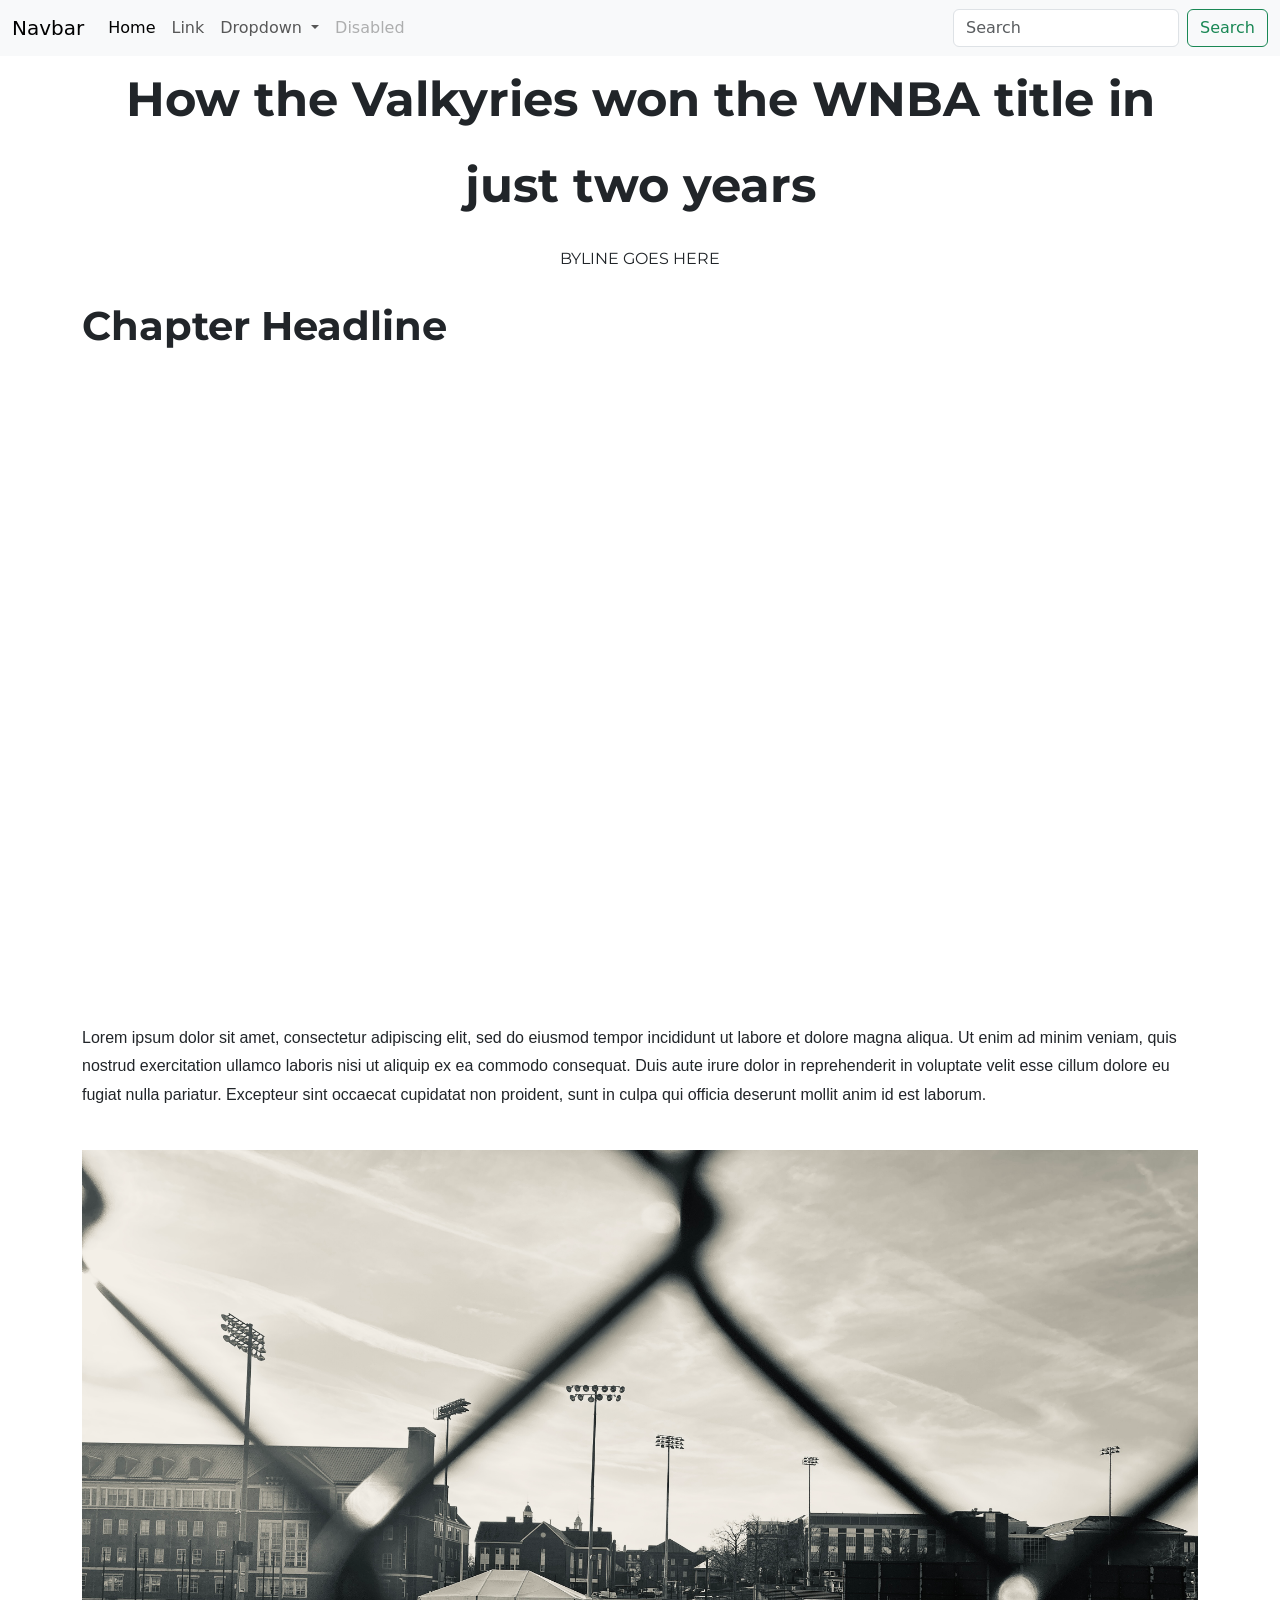
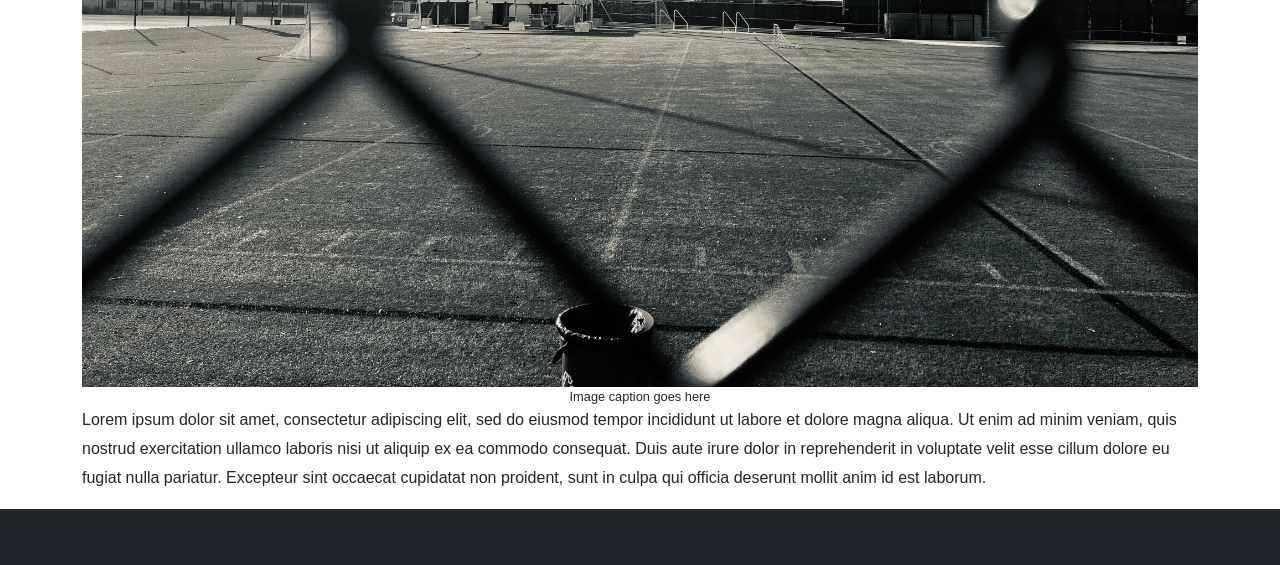
==== Final_Project/index.html @ f74221e2 "eme" ====
<!doctype html>

<html lang="en">
<head>
    <meta charset="UTF-8">
    <meta name="viewport" content="width=device-width, initial-scale=1.0">

    <title>Bootstrap Template</title>
    <meta name="description" content="Merrill College of Journalism, UMD">
    <meta name="author" content="Adam Marton">


<!-- Bootstrap CSS -->
    <link href="https://cdn.jsdelivr.net/npm/bootstrap@5.3.3/dist/css/bootstrap.min.css" rel="stylesheet" integrity="sha384-QWTKZyjpPEjISv5WaRU9OFeRpok6YctnYmDr5pNlyT2bRjXh0JMhjY6hW+ALEwIH" crossorigin="anonymous">
    <link rel="stylesheet" type="text/css" href="style.css">

<!--Google Fonts -->    
    <link rel="preconnect" href="https://fonts.googleapis.com">
    <link rel="preconnect" href="https://fonts.gstatic.com" crossorigin>
    <link href="https://fonts.googleapis.com/css2?family=Montserrat:ital,wght@0,100..900;1,100..900&display=swap" rel="stylesheet">

</head>
<body>
    <!-- Navbar start-->
 <nav class="navbar navbar-expand-lg bg-body-tertiary">
   <div class="container-fluid">
     <a class="navbar-brand" href="#">Navbar</a>
     <button class="navbar-toggler" type="button" data-bs-toggle="collapse" data-bs-target="#navbarSupportedContent" aria-controls="navbarSupportedContent" aria-expanded="false" aria-label="Toggle navigation">
       <span class="navbar-toggler-icon"></span>
     </button>
     <div class="collapse navbar-collapse" id="navbarSupportedContent">
       <ul class="navbar-nav me-auto mb-2 mb-lg-0">
         <li class="nav-item">
           <a class="nav-link active" aria-current="page" href="#">Home</a>
         </li>
         <li class="nav-item">
           <a class="nav-link" href="#">Link</a>
         </li>
         <li class="nav-item dropdown">
           <a class="nav-link dropdown-toggle" href="#" role="button" data-bs-toggle="dropdown" aria-expanded="false">
             Dropdown
              </a>
           <ul class="dropdown-menu">
             <li><a class="dropdown-item" href="#">Action</a></li>
             <li><a class="dropdown-item" href="#">Another action</a></li>
             <li><hr class="dropdown-divider"></li>
             <li><a class="dropdown-item" href="#">Something else here</a></li>
           </ul>
         </li>
         <li class="nav-item">
           <a class="nav-link disabled">Disabled</a>
         </li>
       </ul>
       <form class="d-flex" role="search">
         <input class="form-control me-2" type="search" placeholder="Search" aria-label="Search">
         <button class="btn btn-outline-success" type="submit">Search</button>
       </form>
     </div>
   </div>
 </nav>
 <!-- Navbar end-->

 <div class="container">

    <p class="headline">How the Valkyries won the WNBA title in just two years</p>

    <p class="byline">Byline goes here</p>

    <p class="chapter">Chapter Headline</p>

    <iframe title="Gabby Williams enjoyed a career-best season in her first year with the Valkyries" aria-label="Table" id="datawrapper-chart-PIxF4" src="https://datawrapper.dwcdn.net/PIxF4/1/" scrolling="no" frameborder="0" style="width: 0; min-width: 100% !important; border: none;" height="243" data-external="1"></iframe><script type="text/javascript">(function(){function e(){window.addEventListener(`message`,function(e){if(e.data[`datawrapper-height`]!==void 0){var t=document.querySelectorAll(`iframe`);for(var n in e.data[`datawrapper-height`])for(var r=0,i;i=t[r];r++)if(i.contentWindow===e.source){var a=e.data[`datawrapper-height`][n]+`px`;i.style.height=a}}})}e()})();</script>  

    <iframe title="Defense has been the name of the game for Golden State in its first two seasons" aria-label="Table" id="datawrapper-chart-IQbWR" src="https://datawrapper.dwcdn.net/IQbWR/1/" scrolling="no" frameborder="0" style="width: 0; min-width: 100% !important; border: none;" height="389" data-external="1"></iframe><script type="text/javascript">(function(){function e(){window.addEventListener(`message`,function(e){if(e.data[`datawrapper-height`]!==void 0){var t=document.querySelectorAll(`iframe`);for(var n in e.data[`datawrapper-height`])for(var r=0,i;i=t[r];r++)if(i.contentWindow===e.source){var a=e.data[`datawrapper-height`][n]+`px`;i.style.height=a}}})}e()})();</script>

    <p>Lorem ipsum dolor sit amet, consectetur adipiscing elit, sed do eiusmod tempor incididunt ut labore et dolore magna aliqua. Ut enim ad minim veniam, quis nostrud exercitation ullamco laboris nisi ut aliquip ex ea commodo consequat. Duis aute irure dolor in reprehenderit in voluptate velit esse cillum dolore eu fugiat nulla pariatur. Excepteur sint occaecat cupidatat non proident, sunt in culpa qui officia deserunt mollit anim id est laborum.</p>
    
    <image>
    <img src="imgstarter.jpg" alt="starter image" class="img-fluid">
    <figcaption>Image caption goes here</figcaption>
    </image>

    <p>Lorem ipsum dolor sit amet, consectetur adipiscing elit, sed do eiusmod tempor incididunt ut labore et dolore magna aliqua. Ut enim ad minim veniam, quis nostrud exercitation ullamco laboris nisi ut aliquip ex ea commodo consequat. Duis aute irure dolor in reprehenderit in voluptate velit esse cillum dolore eu fugiat nulla pariatur. Excepteur sint occaecat cupidatat non proident, sunt in culpa qui officia deserunt mollit anim id est laborum.</p>

 </div>

<footer class="footer mt-auto py-3 bg-dark">
       <div class="footer-container">
         <span class="text-muted">This is a bootstrap exercise</span>
       </div>
     </footer>


<script src="https://cdn.jsdelivr.net/npm/bootstrap@5.3.3/dist/js/bootstrap.bundle.min.js" integrity="sha384-kenU1KFdBIe4zVF0s0G1M5b4hcpxyD9F7jL+jjXkk+Q2h455rYXK/7HAuoJl+0I4" crossorigin="anonymous"></script>
<script src="https://cdn.jsdelivr.net/npm/@popperjs/core@2.11.8/dist/umd/popper.min.js" integrity="sha384-I7E8VVD/ismYTF4hNIPjVp/Zjvgyol6VFvRkX/vR+Vc4jQkC+hVqc2pM8ODewa9r" crossorigin="anonymous"></script>
<script src="https://stackpath.bootstrapcdn.com/bootstrap/5.3.3/js/bootstrap.min.js" integrity="sha384-QWTKZyjpPEjISv5WaRU9OFeRpok6YctnYmDr5pNlyT2bRjXh0JMhjY6hW+ALEwIH" crossorigin="anonymous"></script>

</body>
---- Final_Project/style.css ----
.headline {
    font-size: 3em;
    font-weight: 700;
    text-align: center;
    font-family: "Montserrat", sans-serif;
}

.byline {
    font-size: 1em;
    text-transform: uppercase;
    font-family: "Montserrat", sans-serif;
    text-align: center;
}

.chapter {
    font-size: 2.5em;
    font-weight: 700;
    text-align: left;
    font-family: "Montserrat", sans-serif;
}

p {
    font-family: sans-serif, georgia;
    line-height: 180%;
}

.img-fluid {
    max-width: 100%;
    height: auto;
    align-items: center;
}

figcaption {
    font-size: 0.8em;
    text-align: center;
    font-family: sans-serif, georgia;
}

.text-muted {
    color: white;
}
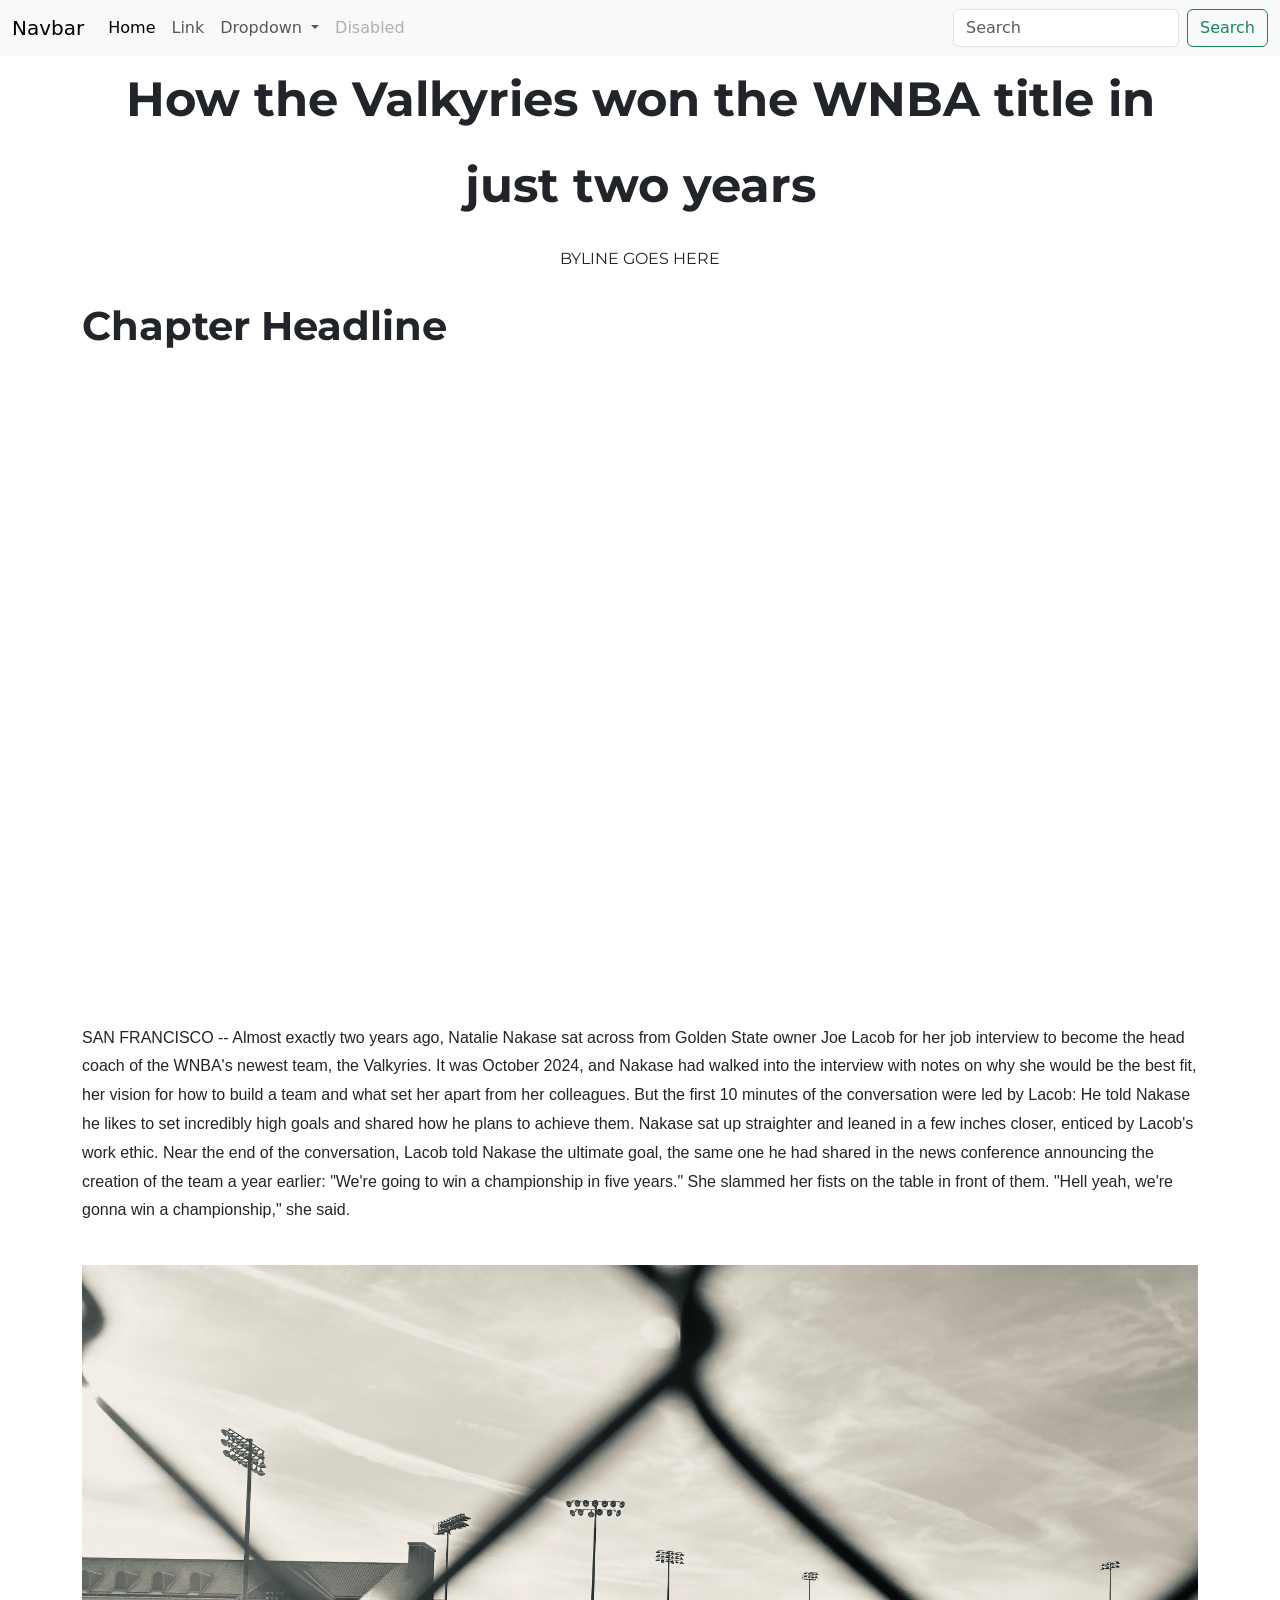
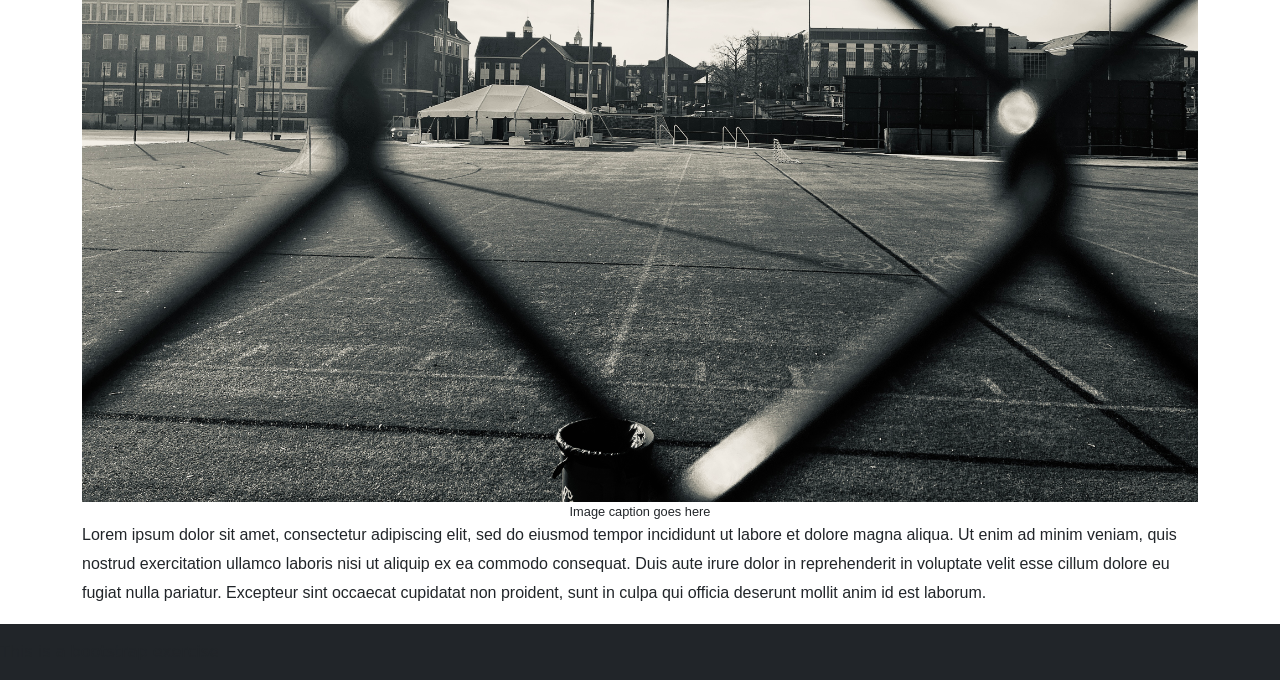
==== commit 0317d61f: "temo" ====
--- a/Final_Project/index.html
+++ b/Final_Project/index.html
@@ -72,7 +72,15 @@
 
     <iframe title="Defense has been the name of the game for Golden State in its first two seasons" aria-label="Table" id="datawrapper-chart-IQbWR" src="https://datawrapper.dwcdn.net/IQbWR/1/" scrolling="no" frameborder="0" style="width: 0; min-width: 100% !important; border: none;" height="389" data-external="1"></iframe><script type="text/javascript">(function(){function e(){window.addEventListener(`message`,function(e){if(e.data[`datawrapper-height`]!==void 0){var t=document.querySelectorAll(`iframe`);for(var n in e.data[`datawrapper-height`])for(var r=0,i;i=t[r];r++)if(i.contentWindow===e.source){var a=e.data[`datawrapper-height`][n]+`px`;i.style.height=a}}})}e()})();</script>
 
-    <p>Lorem ipsum dolor sit amet, consectetur adipiscing elit, sed do eiusmod tempor incididunt ut labore et dolore magna aliqua. Ut enim ad minim veniam, quis nostrud exercitation ullamco laboris nisi ut aliquip ex ea commodo consequat. Duis aute irure dolor in reprehenderit in voluptate velit esse cillum dolore eu fugiat nulla pariatur. Excepteur sint occaecat cupidatat non proident, sunt in culpa qui officia deserunt mollit anim id est laborum.</p>
+    <p>SAN FRANCISCO -- Almost exactly two years ago, Natalie Nakase sat across from Golden State owner Joe Lacob for her job interview to become the head coach of the WNBA's newest team, the Valkyries. It was October 2024, and Nakase had walked into the interview with notes on why she would be the best fit, her vision for how to build a team and what set her apart from her colleagues.
+
+But the first 10 minutes of the conversation were led by Lacob: He told Nakase he likes to set incredibly high goals and shared how he plans to achieve them. Nakase sat up straighter and leaned in a few inches closer, enticed by Lacob's work ethic.
+
+Near the end of the conversation, Lacob told Nakase the ultimate goal, the same one he had shared in the news conference announcing the creation of the team a year earlier: "We're going to win a championship in five years."
+
+She slammed her fists on the table in front of them.
+
+"Hell yeah, we're gonna win a championship," she said.</p>
     
     <image>
     <img src="imgstarter.jpg" alt="starter image" class="img-fluid">
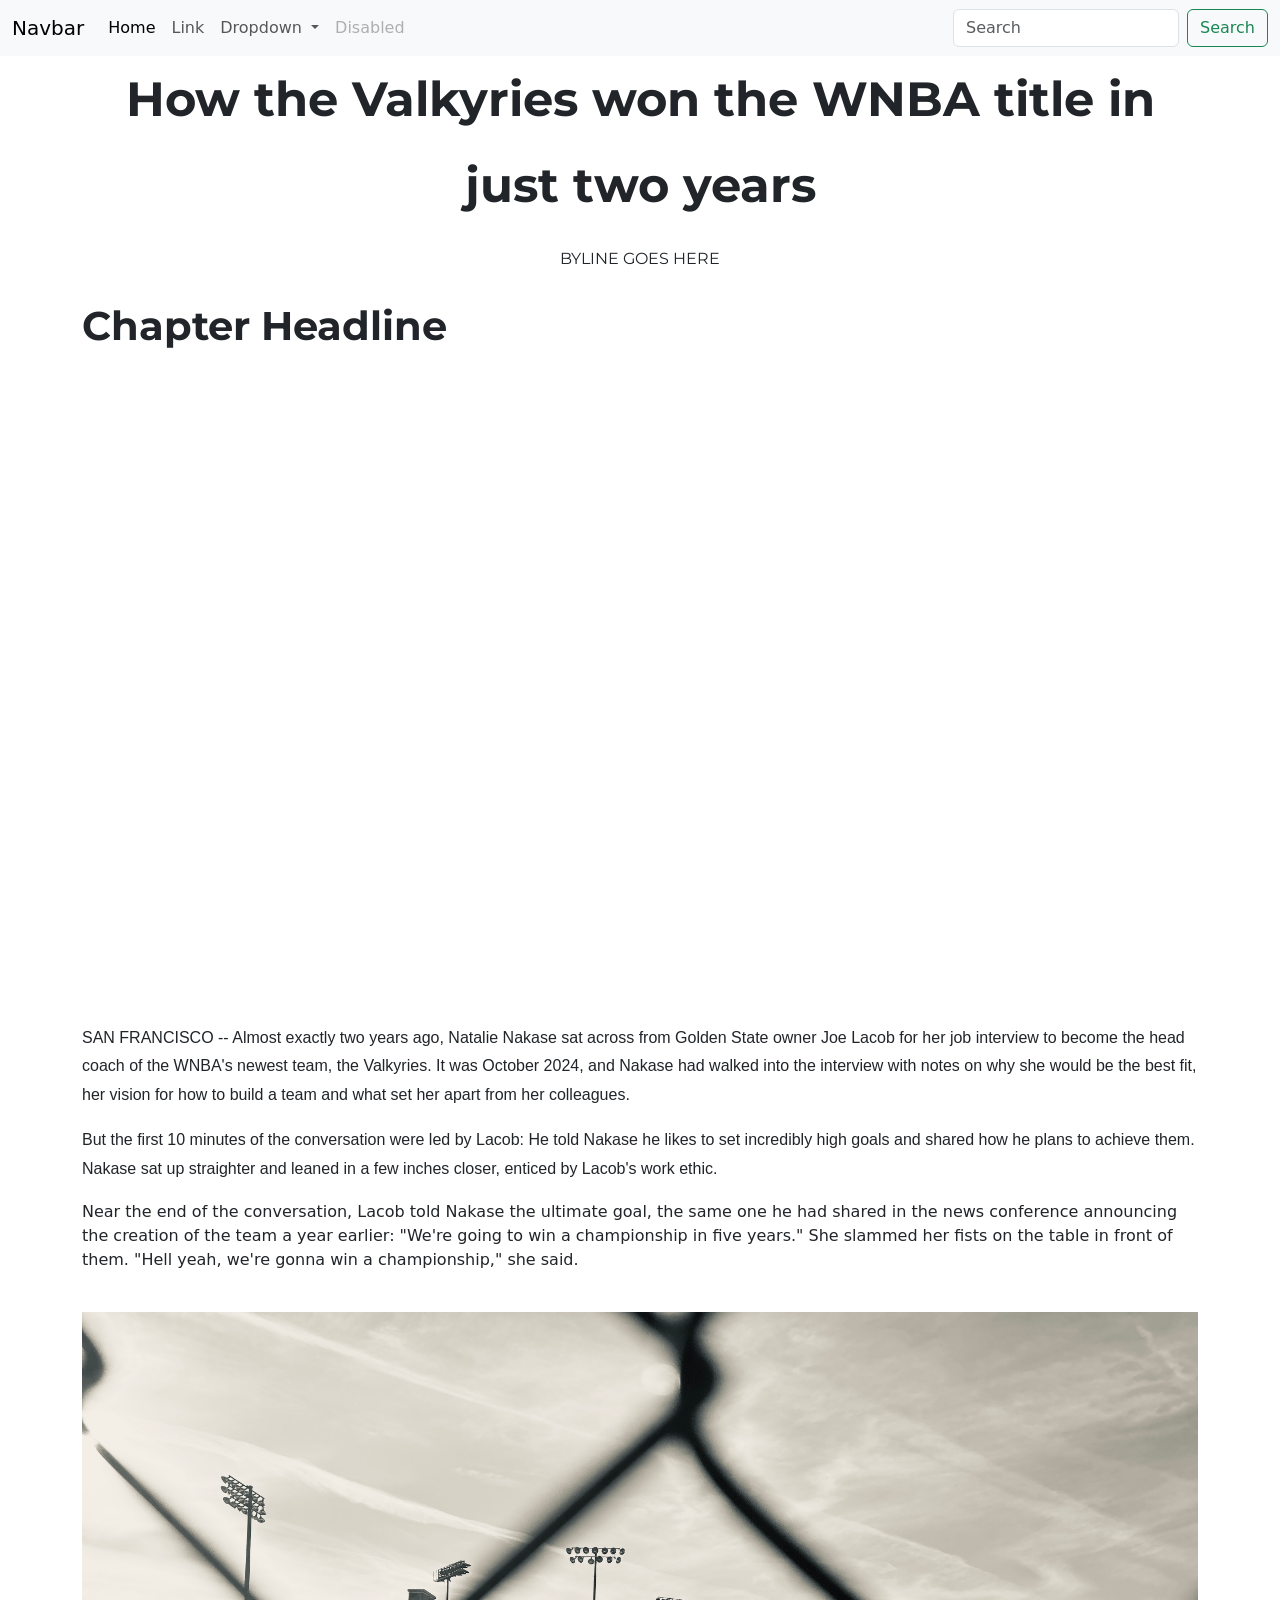
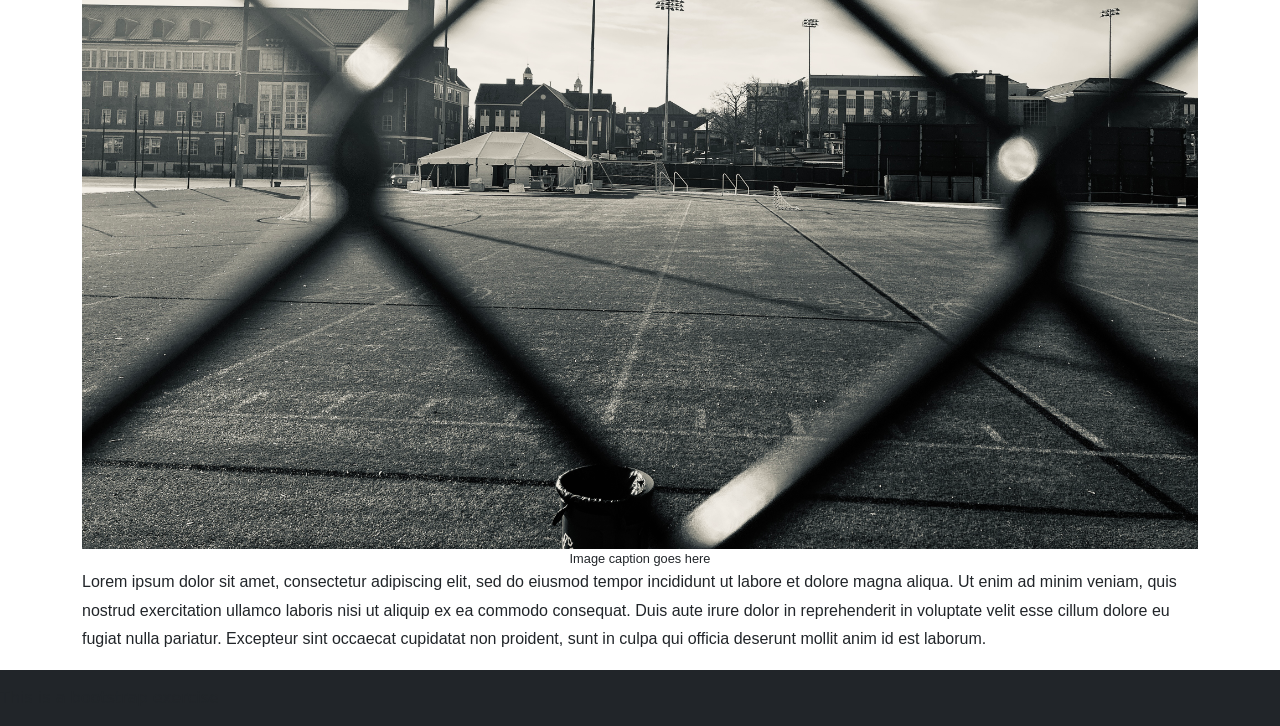
==== commit bef4da49: "b" ====
--- a/Final_Project/index.html
+++ b/Final_Project/index.html
@@ -72,9 +72,9 @@
 
     <iframe title="Defense has been the name of the game for Golden State in its first two seasons" aria-label="Table" id="datawrapper-chart-IQbWR" src="https://datawrapper.dwcdn.net/IQbWR/1/" scrolling="no" frameborder="0" style="width: 0; min-width: 100% !important; border: none;" height="389" data-external="1"></iframe><script type="text/javascript">(function(){function e(){window.addEventListener(`message`,function(e){if(e.data[`datawrapper-height`]!==void 0){var t=document.querySelectorAll(`iframe`);for(var n in e.data[`datawrapper-height`])for(var r=0,i;i=t[r];r++)if(i.contentWindow===e.source){var a=e.data[`datawrapper-height`][n]+`px`;i.style.height=a}}})}e()})();</script>
 
-    <p>SAN FRANCISCO -- Almost exactly two years ago, Natalie Nakase sat across from Golden State owner Joe Lacob for her job interview to become the head coach of the WNBA's newest team, the Valkyries. It was October 2024, and Nakase had walked into the interview with notes on why she would be the best fit, her vision for how to build a team and what set her apart from her colleagues.
+    <p>SAN FRANCISCO -- Almost exactly two years ago, Natalie Nakase sat across from Golden State owner Joe Lacob for her job interview to become the head coach of the WNBA's newest team, the Valkyries. It was October 2024, and Nakase had walked into the interview with notes on why she would be the best fit, her vision for how to build a team and what set her apart from her colleagues.</p>
 
-But the first 10 minutes of the conversation were led by Lacob: He told Nakase he likes to set incredibly high goals and shared how he plans to achieve them. Nakase sat up straighter and leaned in a few inches closer, enticed by Lacob's work ethic.
+<p>But the first 10 minutes of the conversation were led by Lacob: He told Nakase he likes to set incredibly high goals and shared how he plans to achieve them. Nakase sat up straighter and leaned in a few inches closer, enticed by Lacob's work ethic.</p>
 
 Near the end of the conversation, Lacob told Nakase the ultimate goal, the same one he had shared in the news conference announcing the creation of the team a year earlier: "We're going to win a championship in five years."
 
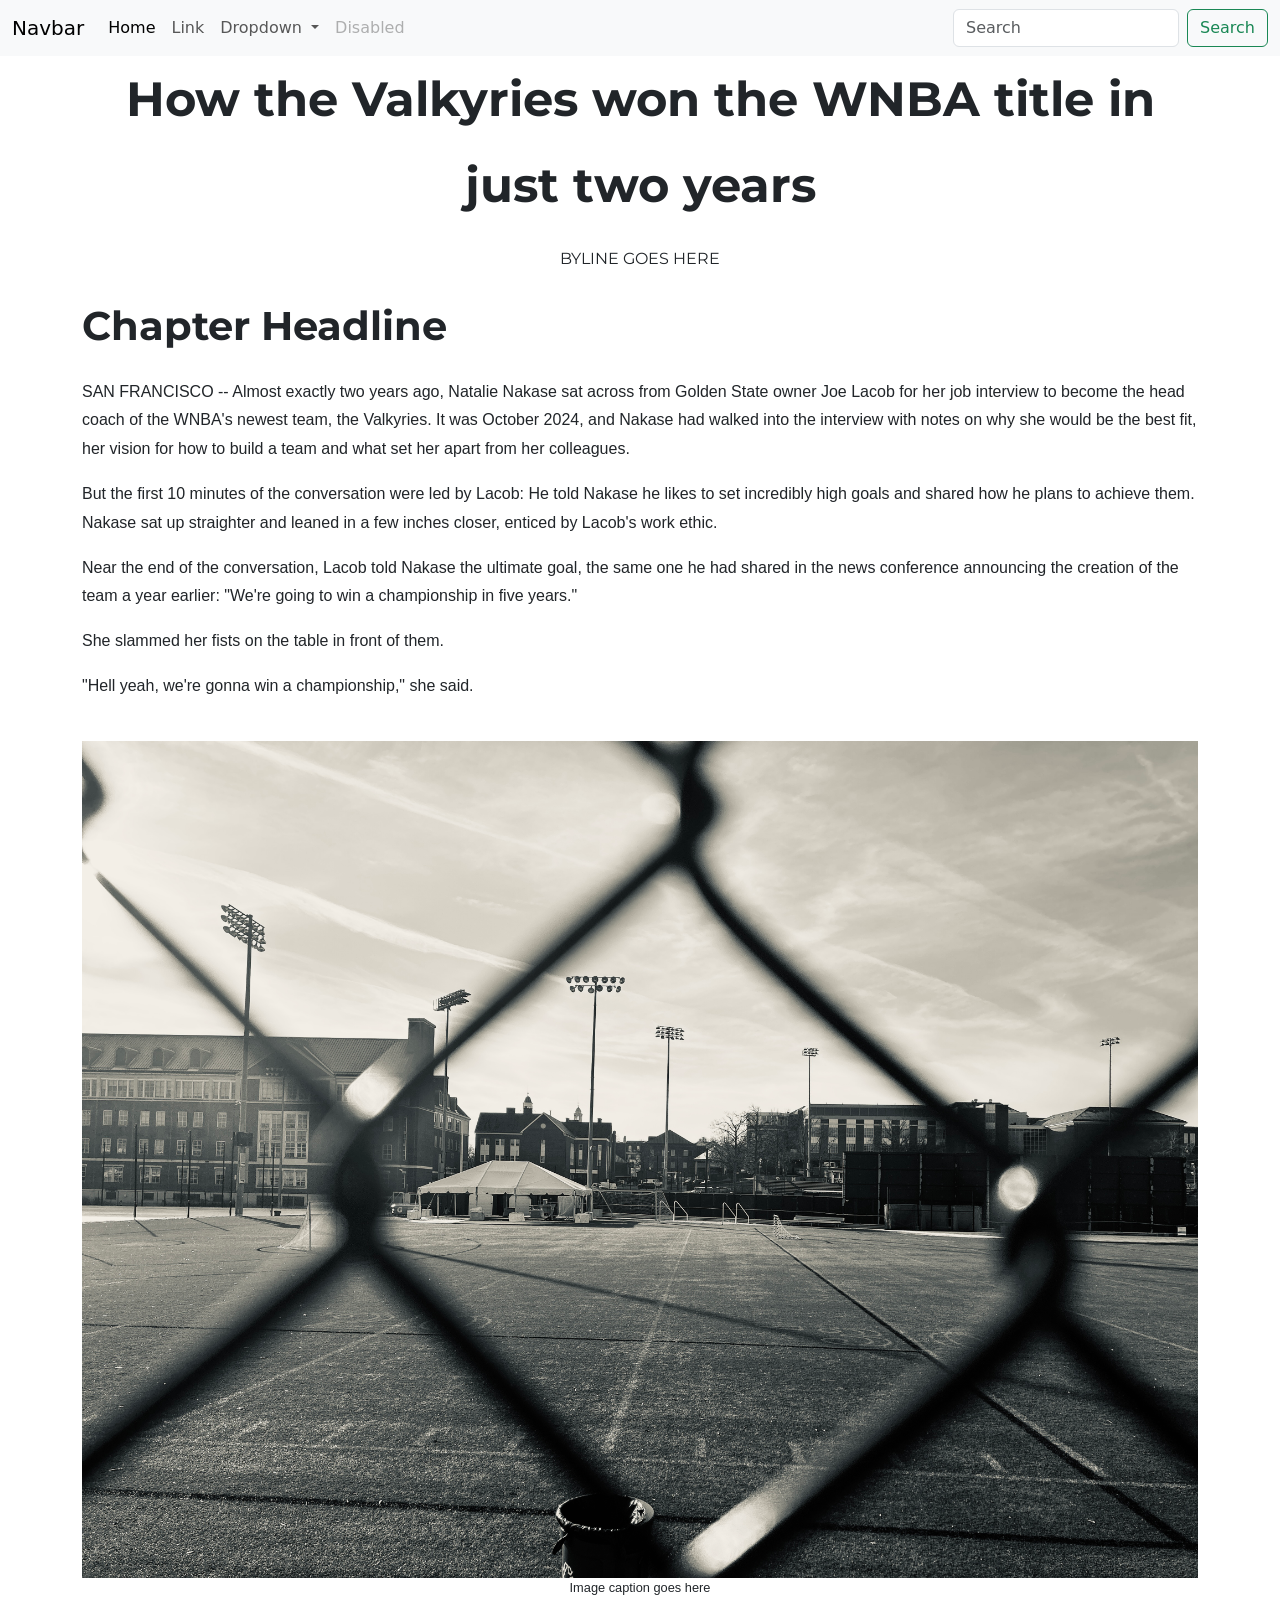
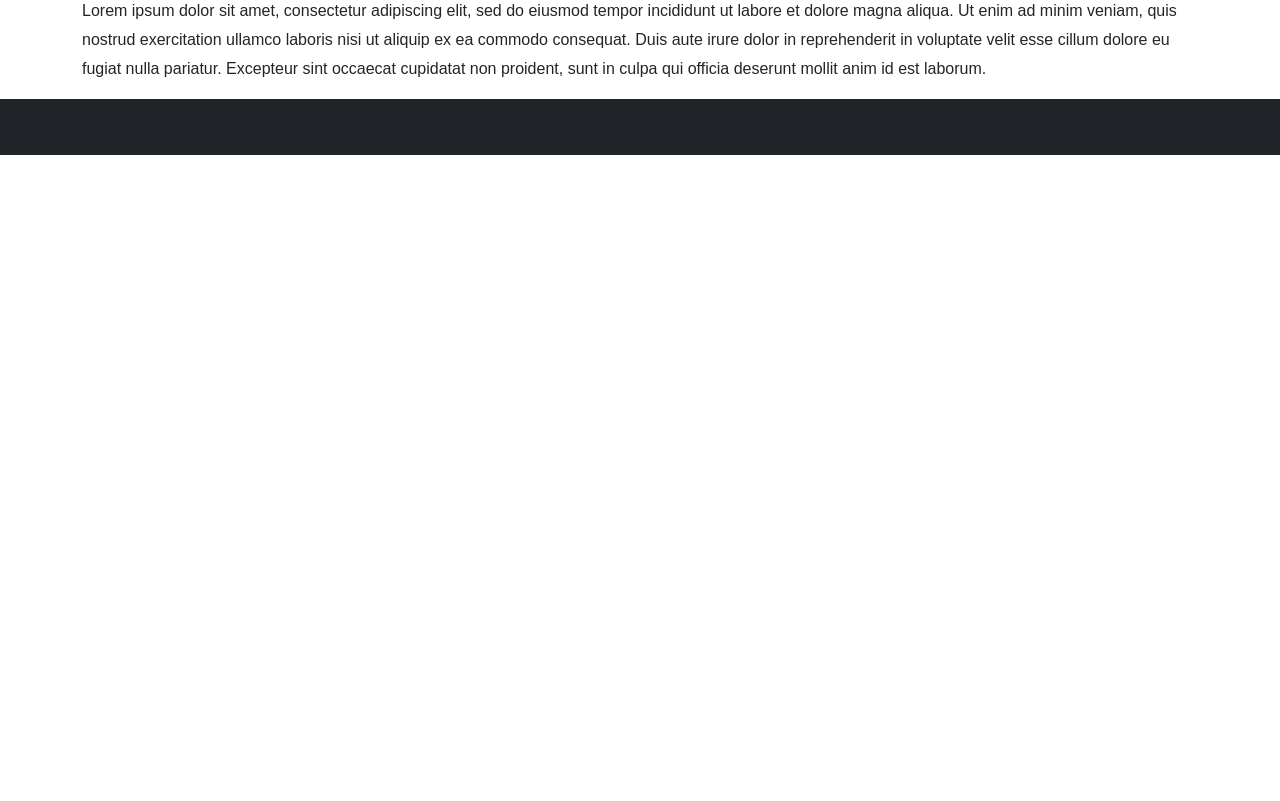
==== commit 2eeeb997: "yes" ====
--- a/Final_Project/index.html
+++ b/Final_Project/index.html
@@ -68,19 +68,15 @@
 
     <p class="chapter">Chapter Headline</p>
 
-    <iframe title="Gabby Williams enjoyed a career-best season in her first year with the Valkyries" aria-label="Table" id="datawrapper-chart-PIxF4" src="https://datawrapper.dwcdn.net/PIxF4/1/" scrolling="no" frameborder="0" style="width: 0; min-width: 100% !important; border: none;" height="243" data-external="1"></iframe><script type="text/javascript">(function(){function e(){window.addEventListener(`message`,function(e){if(e.data[`datawrapper-height`]!==void 0){var t=document.querySelectorAll(`iframe`);for(var n in e.data[`datawrapper-height`])for(var r=0,i;i=t[r];r++)if(i.contentWindow===e.source){var a=e.data[`datawrapper-height`][n]+`px`;i.style.height=a}}})}e()})();</script>  
-
-    <iframe title="Defense has been the name of the game for Golden State in its first two seasons" aria-label="Table" id="datawrapper-chart-IQbWR" src="https://datawrapper.dwcdn.net/IQbWR/1/" scrolling="no" frameborder="0" style="width: 0; min-width: 100% !important; border: none;" height="389" data-external="1"></iframe><script type="text/javascript">(function(){function e(){window.addEventListener(`message`,function(e){if(e.data[`datawrapper-height`]!==void 0){var t=document.querySelectorAll(`iframe`);for(var n in e.data[`datawrapper-height`])for(var r=0,i;i=t[r];r++)if(i.contentWindow===e.source){var a=e.data[`datawrapper-height`][n]+`px`;i.style.height=a}}})}e()})();</script>
-
     <p>SAN FRANCISCO -- Almost exactly two years ago, Natalie Nakase sat across from Golden State owner Joe Lacob for her job interview to become the head coach of the WNBA's newest team, the Valkyries. It was October 2024, and Nakase had walked into the interview with notes on why she would be the best fit, her vision for how to build a team and what set her apart from her colleagues.</p>
 
 <p>But the first 10 minutes of the conversation were led by Lacob: He told Nakase he likes to set incredibly high goals and shared how he plans to achieve them. Nakase sat up straighter and leaned in a few inches closer, enticed by Lacob's work ethic.</p>
 
-Near the end of the conversation, Lacob told Nakase the ultimate goal, the same one he had shared in the news conference announcing the creation of the team a year earlier: "We're going to win a championship in five years."
+<p>Near the end of the conversation, Lacob told Nakase the ultimate goal, the same one he had shared in the news conference announcing the creation of the team a year earlier: "We're going to win a championship in five years."</p>
 
-She slammed her fists on the table in front of them.
+<p>She slammed her fists on the table in front of them.</p>
 
-"Hell yeah, we're gonna win a championship," she said.</p>
+<p>"Hell yeah, we're gonna win a championship," she said.</p>
     
     <image>
     <img src="imgstarter.jpg" alt="starter image" class="img-fluid">
@@ -97,6 +93,10 @@
        </div>
      </footer>
 
+    <iframe title="Gabby Williams enjoyed a career-best season in her first year with the Valkyries" aria-label="Table" id="datawrapper-chart-PIxF4" src="https://datawrapper.dwcdn.net/PIxF4/1/" scrolling="no" frameborder="0" style="width: 0; min-width: 100% !important; border: none;" height="243" data-external="1"></iframe><script type="text/javascript">(function(){function e(){window.addEventListener(`message`,function(e){if(e.data[`datawrapper-height`]!==void 0){var t=document.querySelectorAll(`iframe`);for(var n in e.data[`datawrapper-height`])for(var r=0,i;i=t[r];r++)if(i.contentWindow===e.source){var a=e.data[`datawrapper-height`][n]+`px`;i.style.height=a}}})}e()})();</script>  
+
+    <iframe title="Defense has been the name of the game for Golden State in its first two seasons" aria-label="Table" id="datawrapper-chart-IQbWR" src="https://datawrapper.dwcdn.net/IQbWR/1/" scrolling="no" frameborder="0" style="width: 0; min-width: 100% !important; border: none;" height="389" data-external="1"></iframe><script type="text/javascript">(function(){function e(){window.addEventListener(`message`,function(e){if(e.data[`datawrapper-height`]!==void 0){var t=document.querySelectorAll(`iframe`);for(var n in e.data[`datawrapper-height`])for(var r=0,i;i=t[r];r++)if(i.contentWindow===e.source){var a=e.data[`datawrapper-height`][n]+`px`;i.style.height=a}}})}e()})();</script>
+
 
 <script src="https://cdn.jsdelivr.net/npm/bootstrap@5.3.3/dist/js/bootstrap.bundle.min.js" integrity="sha384-kenU1KFdBIe4zVF0s0G1M5b4hcpxyD9F7jL+jjXkk+Q2h455rYXK/7HAuoJl+0I4" crossorigin="anonymous"></script>
 <script src="https://cdn.jsdelivr.net/npm/@popperjs/core@2.11.8/dist/umd/popper.min.js" integrity="sha384-I7E8VVD/ismYTF4hNIPjVp/Zjvgyol6VFvRkX/vR+Vc4jQkC+hVqc2pM8ODewa9r" crossorigin="anonymous"></script>
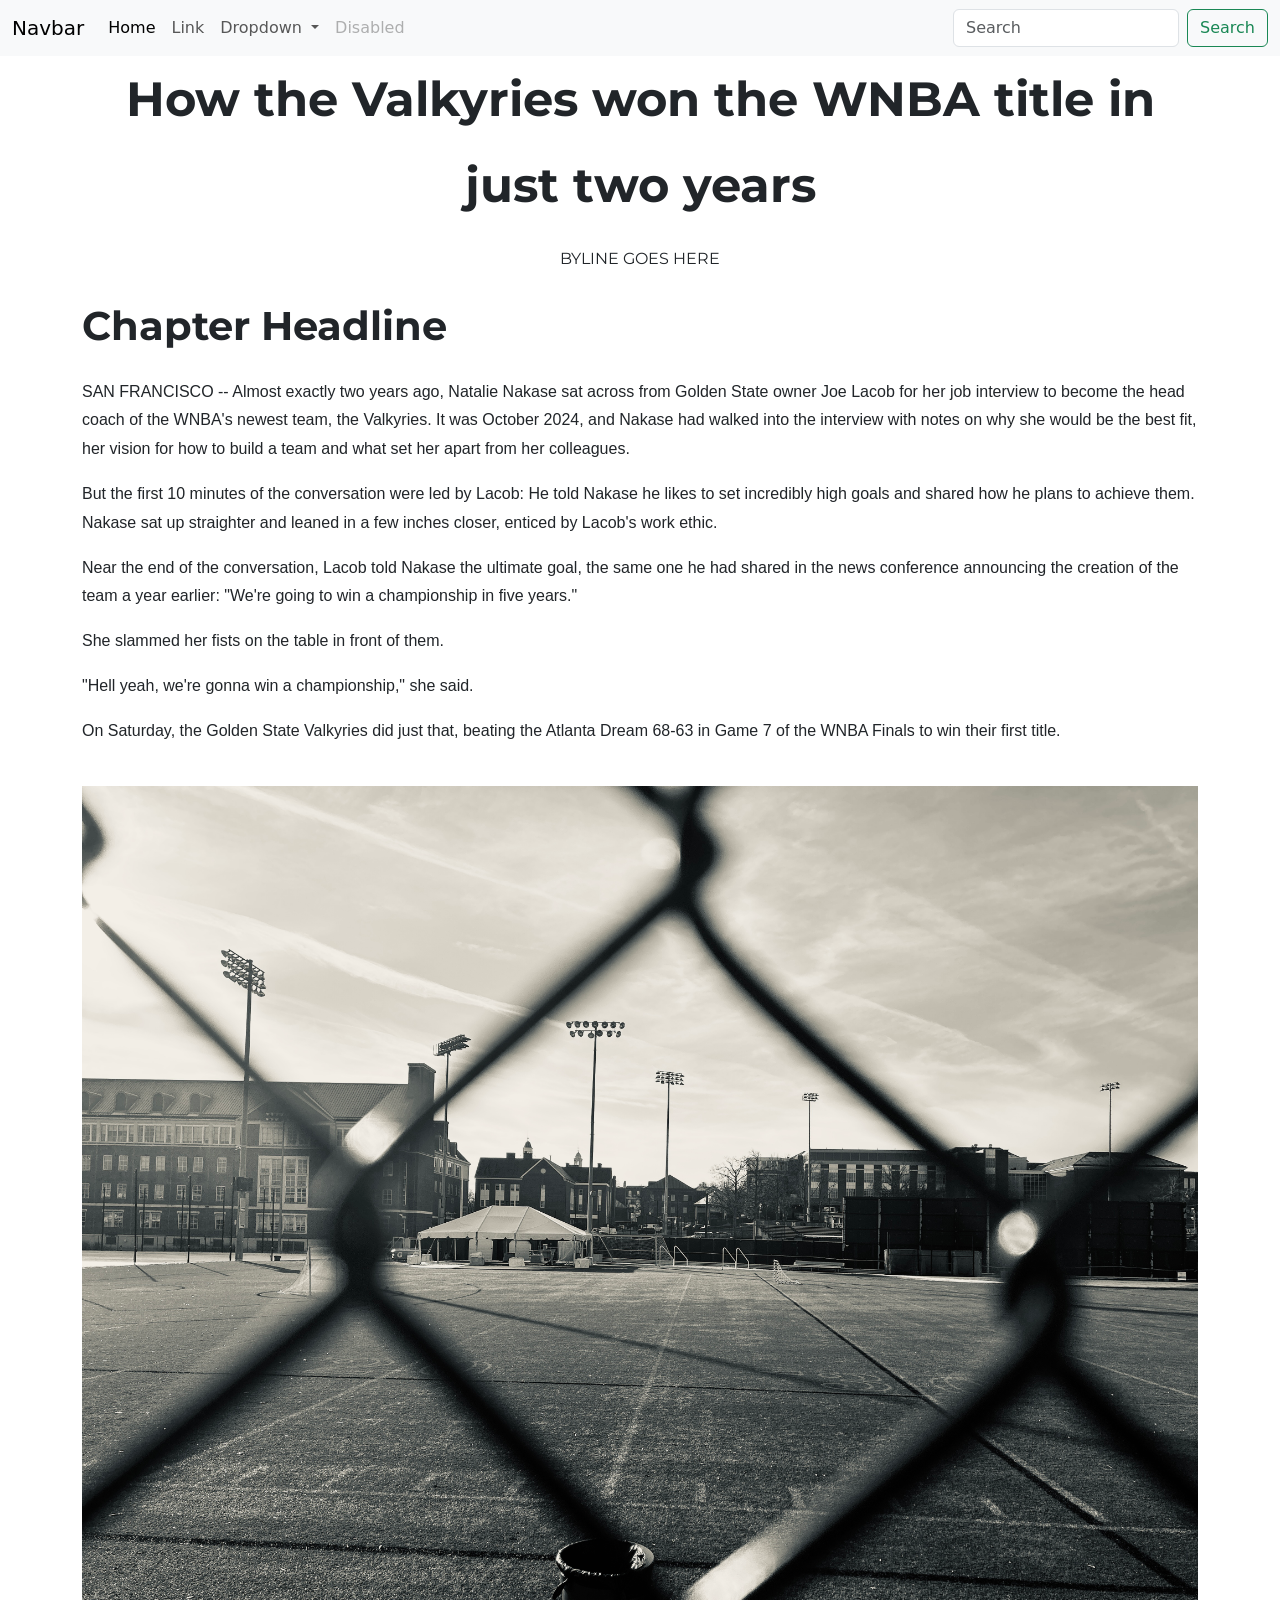
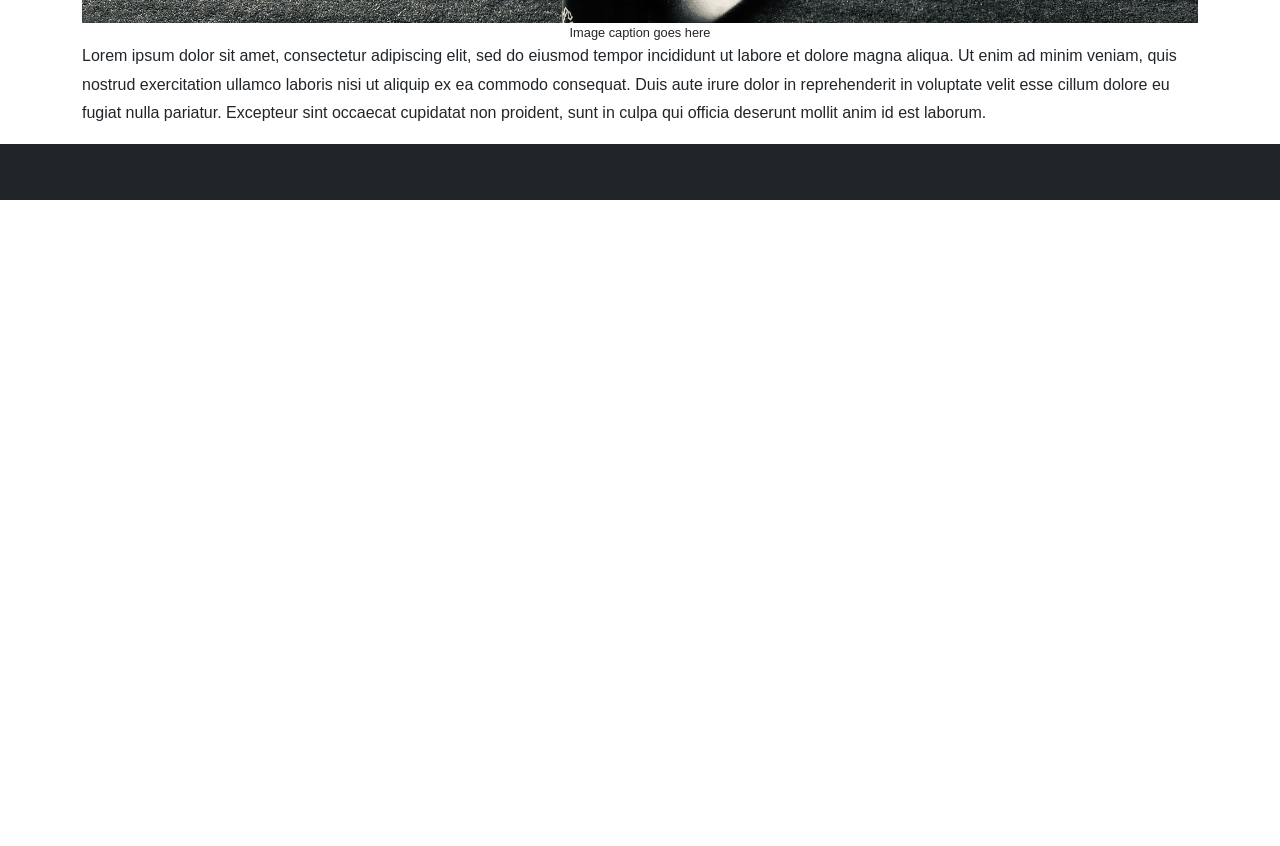
==== commit 818f81f8: "j" ====
--- a/Final_Project/index.html
+++ b/Final_Project/index.html
@@ -77,6 +77,8 @@
 <p>She slammed her fists on the table in front of them.</p>
 
 <p>"Hell yeah, we're gonna win a championship," she said.</p>
+
+<p>On Saturday, the Golden State Valkyries did just that, beating the Atlanta Dream 68-63 in Game 7 of the WNBA Finals to win their first title.</p>
     
     <image>
     <img src="imgstarter.jpg" alt="starter image" class="img-fluid">
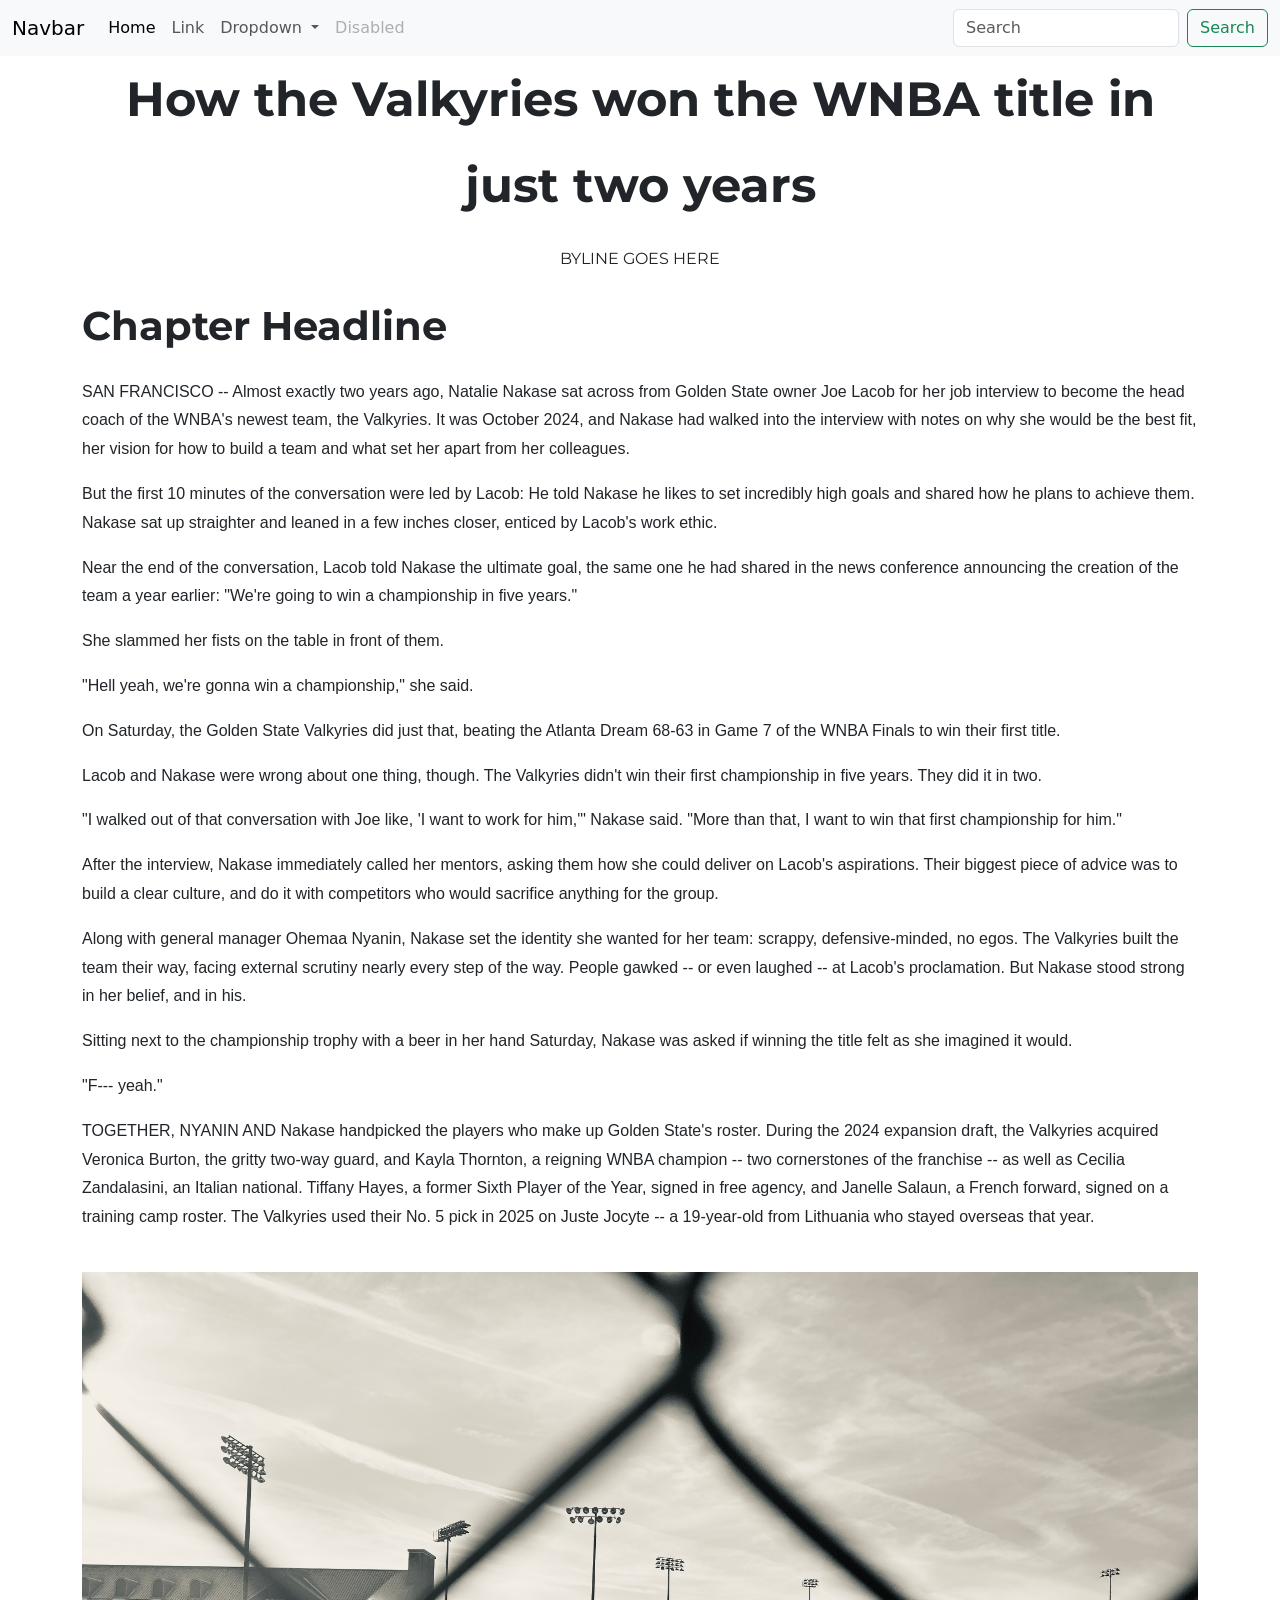
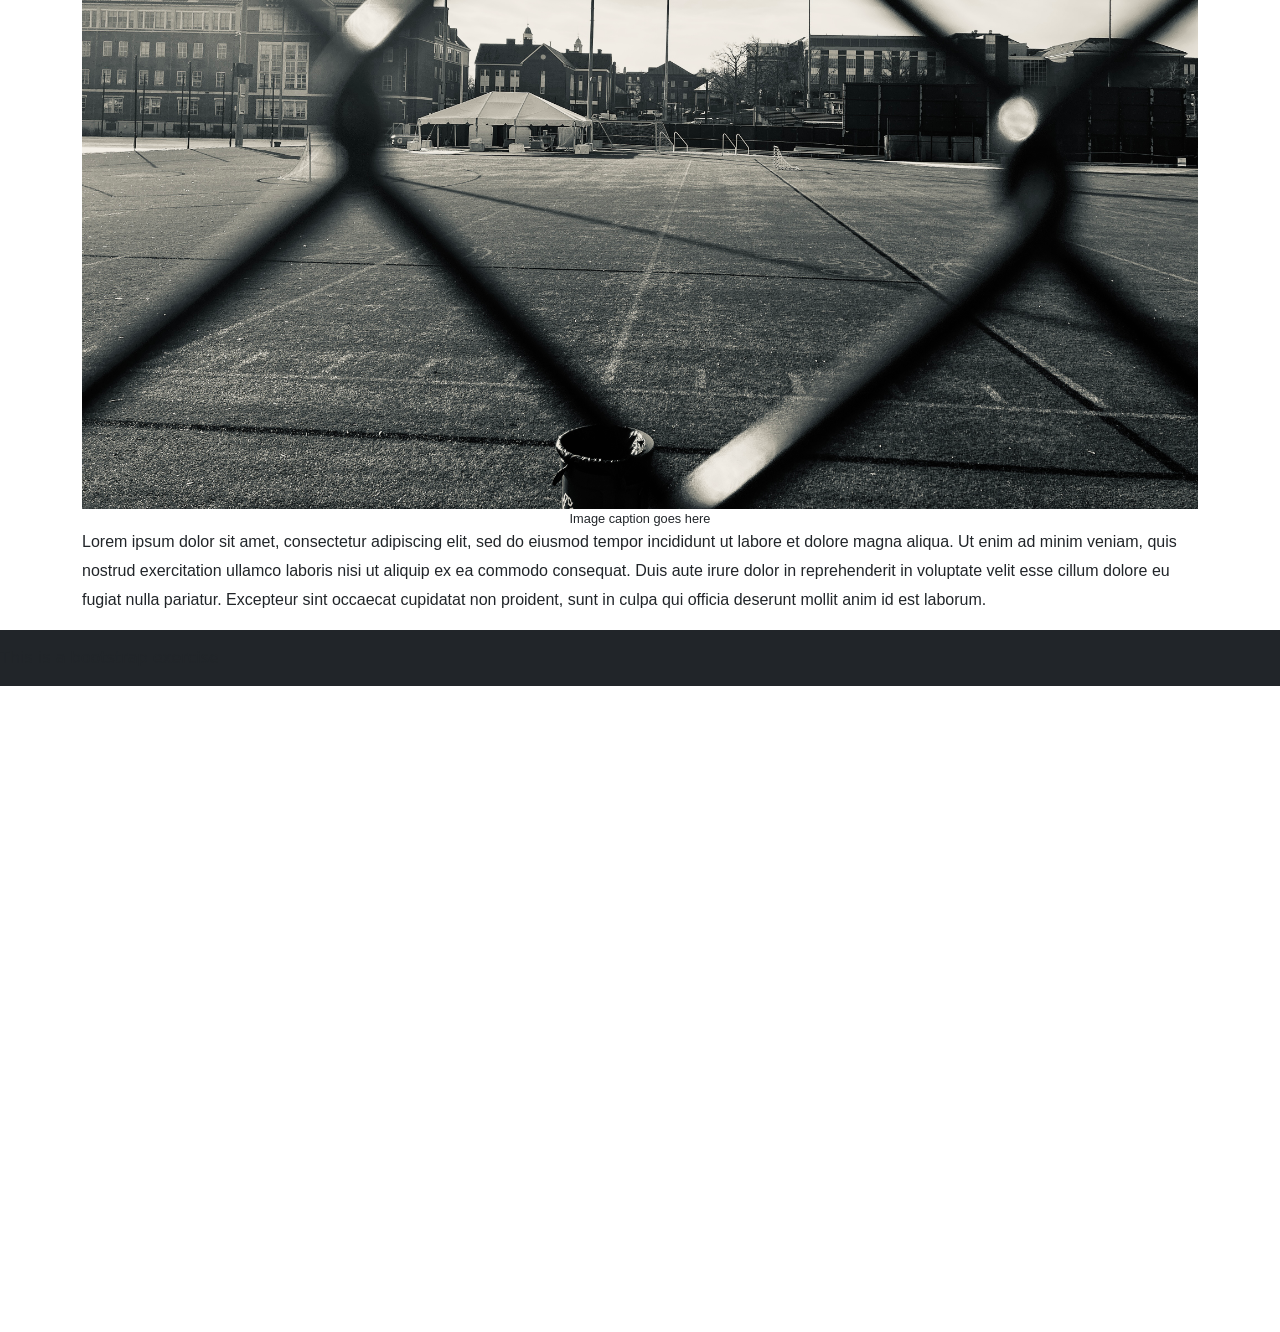
==== commit 16cc38ba: "chritdma" ====
--- a/Final_Project/index.html
+++ b/Final_Project/index.html
@@ -79,7 +79,21 @@
 <p>"Hell yeah, we're gonna win a championship," she said.</p>
 
 <p>On Saturday, the Golden State Valkyries did just that, beating the Atlanta Dream 68-63 in Game 7 of the WNBA Finals to win their first title.</p>
-    
+
+<p>Lacob and Nakase were wrong about one thing, though. The Valkyries didn't win their first championship in five years. They did it in two.</p>
+
+<p>"I walked out of that conversation with Joe like, 'I want to work for him,'" Nakase said. "More than that, I want to win that first championship for him."</p>
+
+<p>After the interview, Nakase immediately called her mentors, asking them how she could deliver on Lacob's aspirations. Their biggest piece of advice was to build a clear culture, and do it with competitors who would sacrifice anything for the group.</p>
+
+<P>Along with general manager Ohemaa Nyanin, Nakase set the identity she wanted for her team: scrappy, defensive-minded, no egos. The Valkyries built the team their way, facing external scrutiny nearly every step of the way. People gawked -- or even laughed -- at Lacob's proclamation. But Nakase stood strong in her belief, and in his.</P>
+
+<p>Sitting next to the championship trophy with a beer in her hand Saturday, Nakase was asked if winning the title felt as she imagined it would.</p>
+
+<P>"F--- yeah."</P>
+
+<P>TOGETHER, NYANIN AND Nakase handpicked the players who make up Golden State's roster. During the 2024 expansion draft, the Valkyries acquired Veronica Burton, the gritty two-way guard, and Kayla Thornton, a reigning WNBA champion -- two cornerstones of the franchise -- as well as Cecilia Zandalasini, an Italian national. Tiffany Hayes, a former Sixth Player of the Year, signed in free agency, and Janelle Salaun, a French forward, signed on a training camp roster. The Valkyries used their No. 5 pick in 2025 on Juste Jocyte -- a 19-year-old from Lithuania who stayed overseas that year.</P>
+
     <image>
     <img src="imgstarter.jpg" alt="starter image" class="img-fluid">
     <figcaption>Image caption goes here</figcaption>
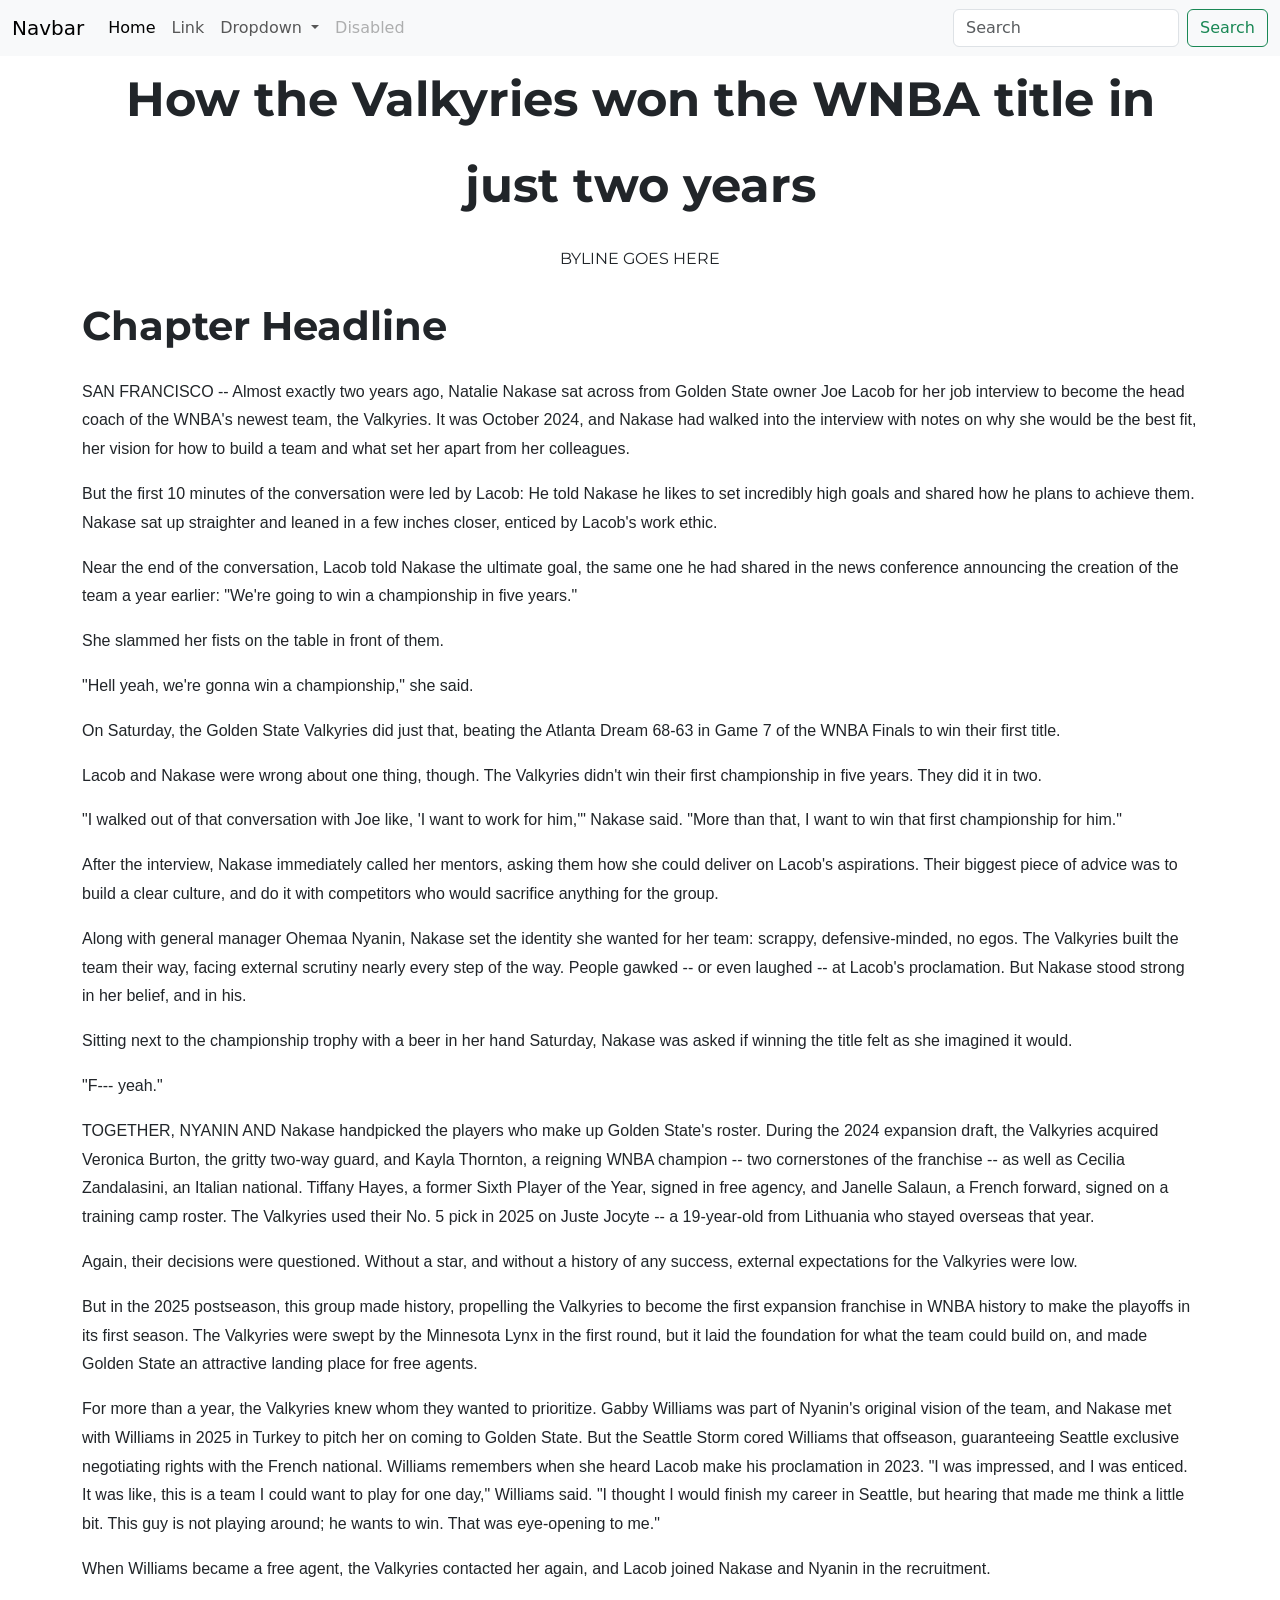
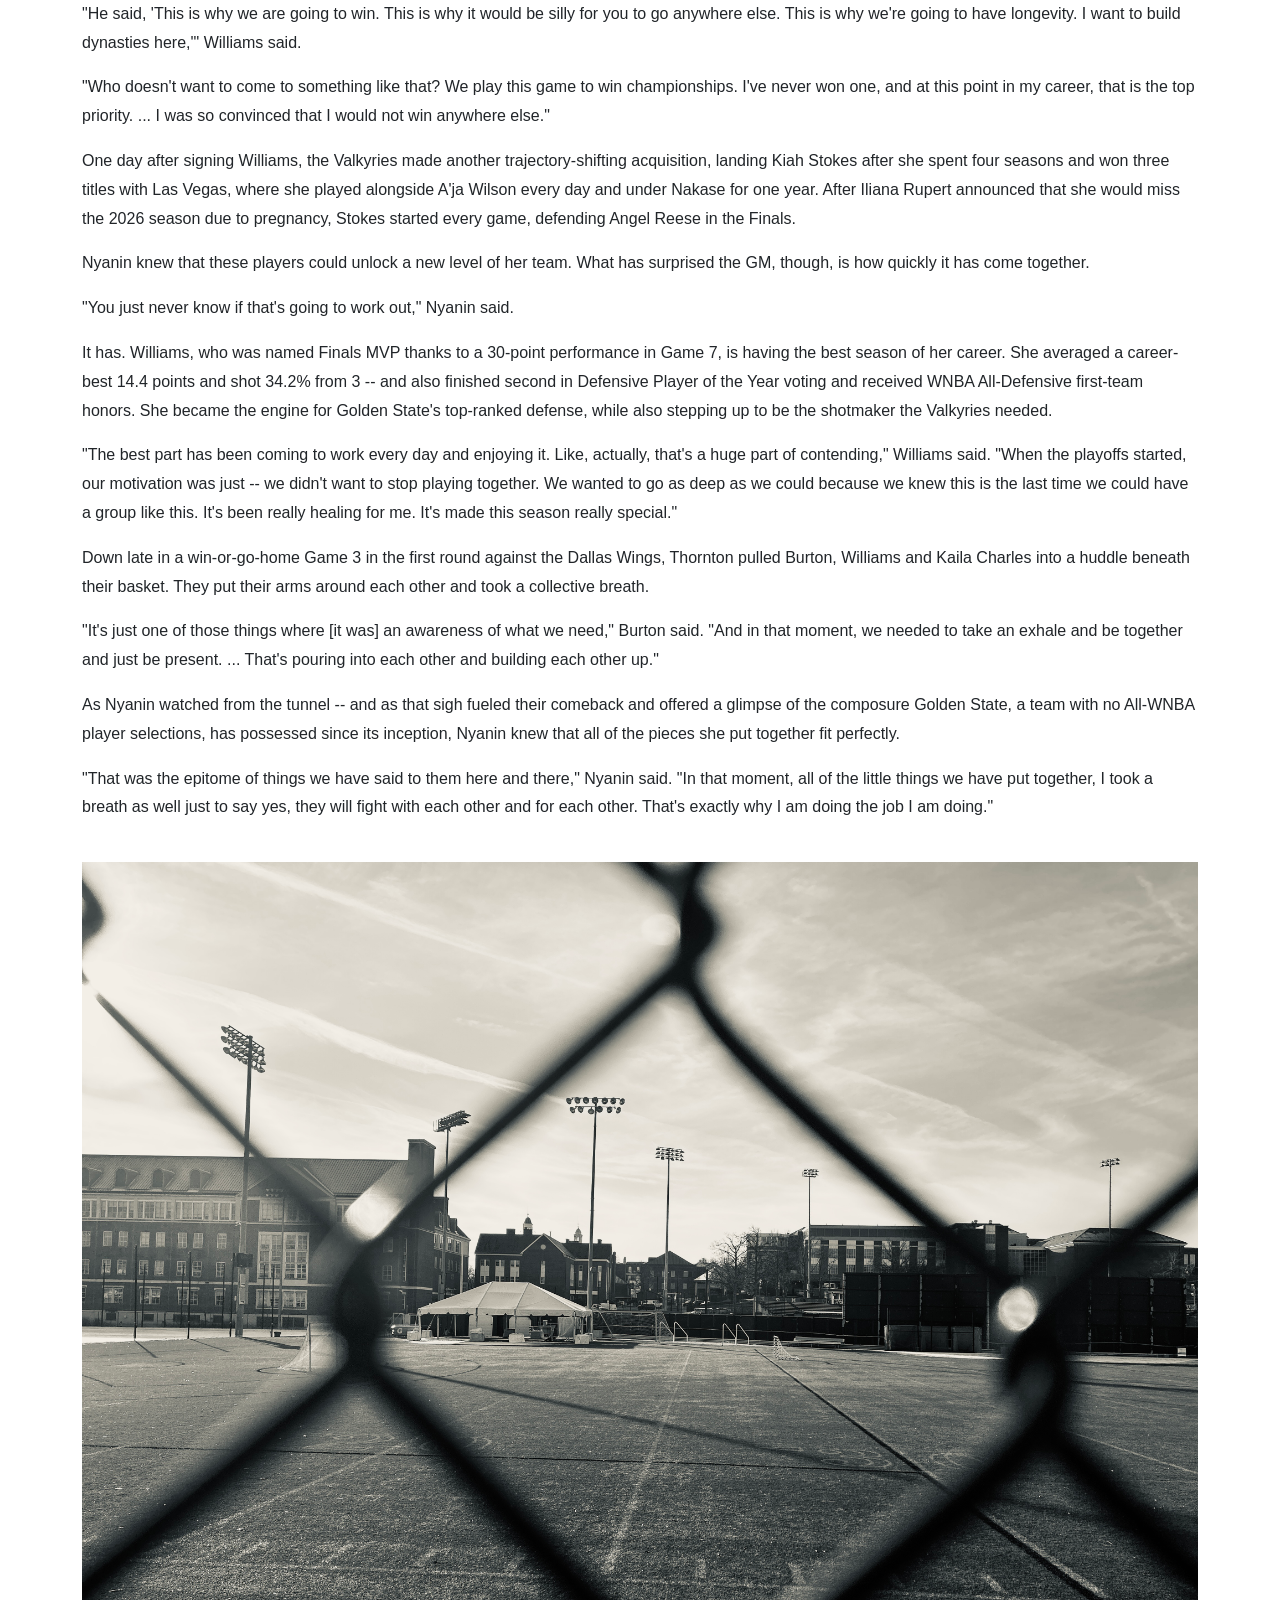
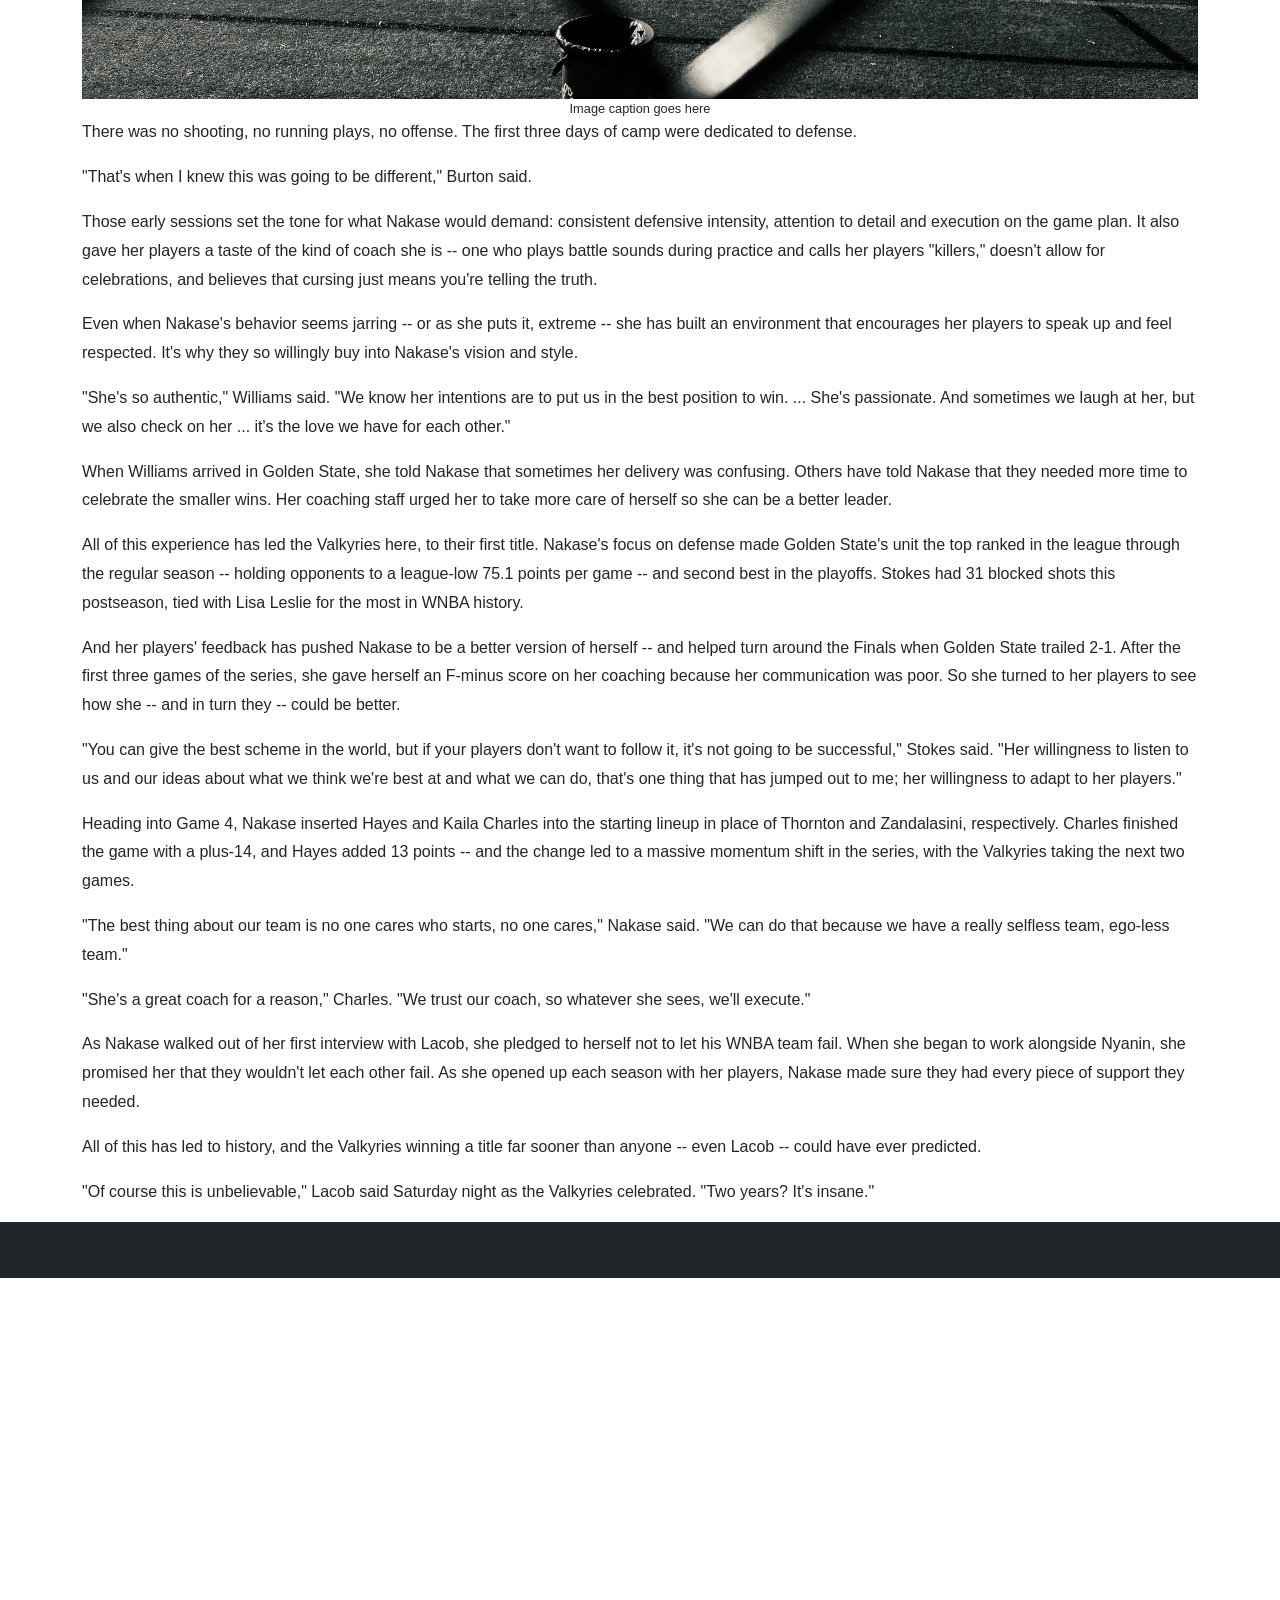
==== commit b45ece60: "why" ====
--- a/Final_Project/index.html
+++ b/Final_Project/index.html
@@ -94,14 +94,70 @@
 
 <P>TOGETHER, NYANIN AND Nakase handpicked the players who make up Golden State's roster. During the 2024 expansion draft, the Valkyries acquired Veronica Burton, the gritty two-way guard, and Kayla Thornton, a reigning WNBA champion -- two cornerstones of the franchise -- as well as Cecilia Zandalasini, an Italian national. Tiffany Hayes, a former Sixth Player of the Year, signed in free agency, and Janelle Salaun, a French forward, signed on a training camp roster. The Valkyries used their No. 5 pick in 2025 on Juste Jocyte -- a 19-year-old from Lithuania who stayed overseas that year.</P>
 
+<p>Again, their decisions were questioned. Without a star, and without a history of any success, external expectations for the Valkyries were low.</p>
+
+<p>But in the 2025 postseason, this group made history, propelling the Valkyries to become the first expansion franchise in WNBA history to make the playoffs in its first season. The Valkyries were swept by the Minnesota Lynx in the first round, but it laid the foundation for what the team could build on, and made Golden State an attractive landing place for free agents.</p>
+
+<p>For more than a year, the Valkyries knew whom they wanted to prioritize. Gabby Williams was part of Nyanin's original vision of the team, and Nakase met with Williams in 2025 in Turkey to pitch her on coming to Golden State. But the Seattle Storm cored Williams that offseason, guaranteeing Seattle exclusive negotiating rights with the French national. Williams remembers when she heard Lacob make his proclamation in 2023. "I was impressed, and I was enticed. It was like, this is a team I could want to play for one day," Williams said. "I thought I would finish my career in Seattle, but hearing that made me think a little bit. This guy is not playing around; he wants to win. That was eye-opening to me."</p>
+
+<p>When Williams became a free agent, the Valkyries contacted her again, and Lacob joined Nakase and Nyanin in the recruitment.</p>
+
+<P>"He said, 'This is why we are going to win. This is why it would be silly for you to go anywhere else. This is why we're going to have longevity. I want to build dynasties here,'" Williams said.</P>
+
+<p>"Who doesn't want to come to something like that? We play this game to win championships. I've never won one, and at this point in my career, that is the top priority. ... I was so convinced that I would not win anywhere else."</p>
+
+<p>One day after signing Williams, the Valkyries made another trajectory-shifting acquisition, landing Kiah Stokes after she spent four seasons and won three titles with Las Vegas, where she played alongside A'ja Wilson every day and under Nakase for one year. After Iliana Rupert announced that she would miss the 2026 season due to pregnancy, Stokes started every game, defending Angel Reese in the Finals.</p>
+
+<p>Nyanin knew that these players could unlock a new level of her team. What has surprised the GM, though, is how quickly it has come together.</p>
+
+<p>"You just never know if that's going to work out," Nyanin said.</p>
+
+<p>It has. Williams, who was named Finals MVP thanks to a 30-point performance in Game 7, is having the best season of her career. She averaged a career-best 14.4 points and shot 34.2% from 3 -- and also finished second in Defensive Player of the Year voting and received WNBA All-Defensive first-team honors. She became the engine for Golden State's top-ranked defense, while also stepping up to be the shotmaker the Valkyries needed.</p>
+
+<p>"The best part has been coming to work every day and enjoying it. Like, actually, that's a huge part of contending," Williams said. "When the playoffs started, our motivation was just -- we didn't want to stop playing together. We wanted to go as deep as we could because we knew this is the last time we could have a group like this. It's been really healing for me. It's made this season really special."</p>
+
+<p>Down late in a win-or-go-home Game 3 in the first round against the Dallas Wings, Thornton pulled Burton, Williams and Kaila Charles into a huddle beneath their basket. They put their arms around each other and took a collective breath.</p>
+
+<p>"It's just one of those things where [it was] an awareness of what we need," Burton said. "And in that moment, we needed to take an exhale and be together and just be present. ... That's pouring into each other and building each other up."</p>
+
+<P>As Nyanin watched from the tunnel -- and as that sigh fueled their comeback and offered a glimpse of the composure Golden State, a team with no All-WNBA player selections, has possessed since its inception, Nyanin knew that all of the pieces she put together fit perfectly.</P>
+
+<p>"That was the epitome of things we have said to them here and there," Nyanin said. "In that moment, all of the little things we have put together, I took a breath as well just to say yes, they will fight with each other and for each other. That's exactly why I am doing the job I am doing."</p>
     <image>
     <img src="imgstarter.jpg" alt="starter image" class="img-fluid">
     <figcaption>Image caption goes here</figcaption>
     </image>
 
-    <p>Lorem ipsum dolor sit amet, consectetur adipiscing elit, sed do eiusmod tempor incididunt ut labore et dolore magna aliqua. Ut enim ad minim veniam, quis nostrud exercitation ullamco laboris nisi ut aliquip ex ea commodo consequat. Duis aute irure dolor in reprehenderit in voluptate velit esse cillum dolore eu fugiat nulla pariatur. Excepteur sint occaecat cupidatat non proident, sunt in culpa qui officia deserunt mollit anim id est laborum.</p>
+<p>There was no shooting, no running plays, no offense. The first three days of camp were dedicated to defense.</p>
 
- </div>
+<p>"That's when I knew this was going to be different," Burton said.</p>
+
+<p>Those early sessions set the tone for what Nakase would demand: consistent defensive intensity, attention to detail and execution on the game plan. It also gave her players a taste of the kind of coach she is -- one who plays battle sounds during practice and calls her players "killers," doesn't allow for celebrations, and believes that cursing just means you're telling the truth.</p>
+
+<p>Even when Nakase's behavior seems jarring -- or as she puts it, extreme -- she has built an environment that encourages her players to speak up and feel respected. It's why they so willingly buy into Nakase's vision and style.</p>
+
+<p>"She's so authentic," Williams said. "We know her intentions are to put us in the best position to win. ... She's passionate. And sometimes we laugh at her, but we also check on her ... it's the love we have for each other."</p>
+
+<p>When Williams arrived in Golden State, she told Nakase that sometimes her delivery was confusing. Others have told Nakase that they needed more time to celebrate the smaller wins. Her coaching staff urged her to take more care of herself so she can be a better leader.</p>
+
+<p>All of this experience has led the Valkyries here, to their first title. Nakase's focus on defense made Golden State's unit the top ranked in the league through the regular season -- holding opponents to a league-low 75.1 points per game -- and second best in the playoffs. Stokes had 31 blocked shots this postseason, tied with Lisa Leslie for the most in WNBA history.</p>
+
+<p>And her players' feedback has pushed Nakase to be a better version of herself -- and helped turn around the Finals when Golden State trailed 2-1. After the first three games of the series, she gave herself an F-minus score on her coaching because her communication was poor. So she turned to her players to see how she -- and in turn they -- could be better.</p>
+
+<p>"You can give the best scheme in the world, but if your players don't want to follow it, it's not going to be successful," Stokes said. "Her willingness to listen to us and our ideas about what we think we're best at and what we can do, that's one thing that has jumped out to me; her willingness to adapt to her players."</p>
+
+<p>Heading into Game 4, Nakase inserted Hayes and Kaila Charles into the starting lineup in place of Thornton and Zandalasini, respectively. Charles finished the game with a plus-14, and Hayes added 13 points -- and the change led to a massive momentum shift in the series, with the Valkyries taking the next two games.</p>
+
+<p>"The best thing about our team is no one cares who starts, no one cares," Nakase said. "We can do that because we have a really selfless team, ego-less team."</p>
+
+<p>"She's a great coach for a reason," Charles. "We trust our coach, so whatever she sees, we'll execute."</p>
+
+<p>As Nakase walked out of her first interview with Lacob, she pledged to herself not to let his WNBA team fail. When she began to work alongside Nyanin, she promised her that they wouldn't let each other fail. As she opened up each season with her players, Nakase made sure they had every piece of support they needed.</p>
+
+<p>All of this has led to history, and the Valkyries winning a title far sooner than anyone -- even Lacob -- could have ever predicted.</p>
+
+<p>"Of course this is unbelievable," Lacob said Saturday night as the Valkyries celebrated. "Two years? It's insane."</p>
+</div>
 
 <footer class="footer mt-auto py-3 bg-dark">
        <div class="footer-container">
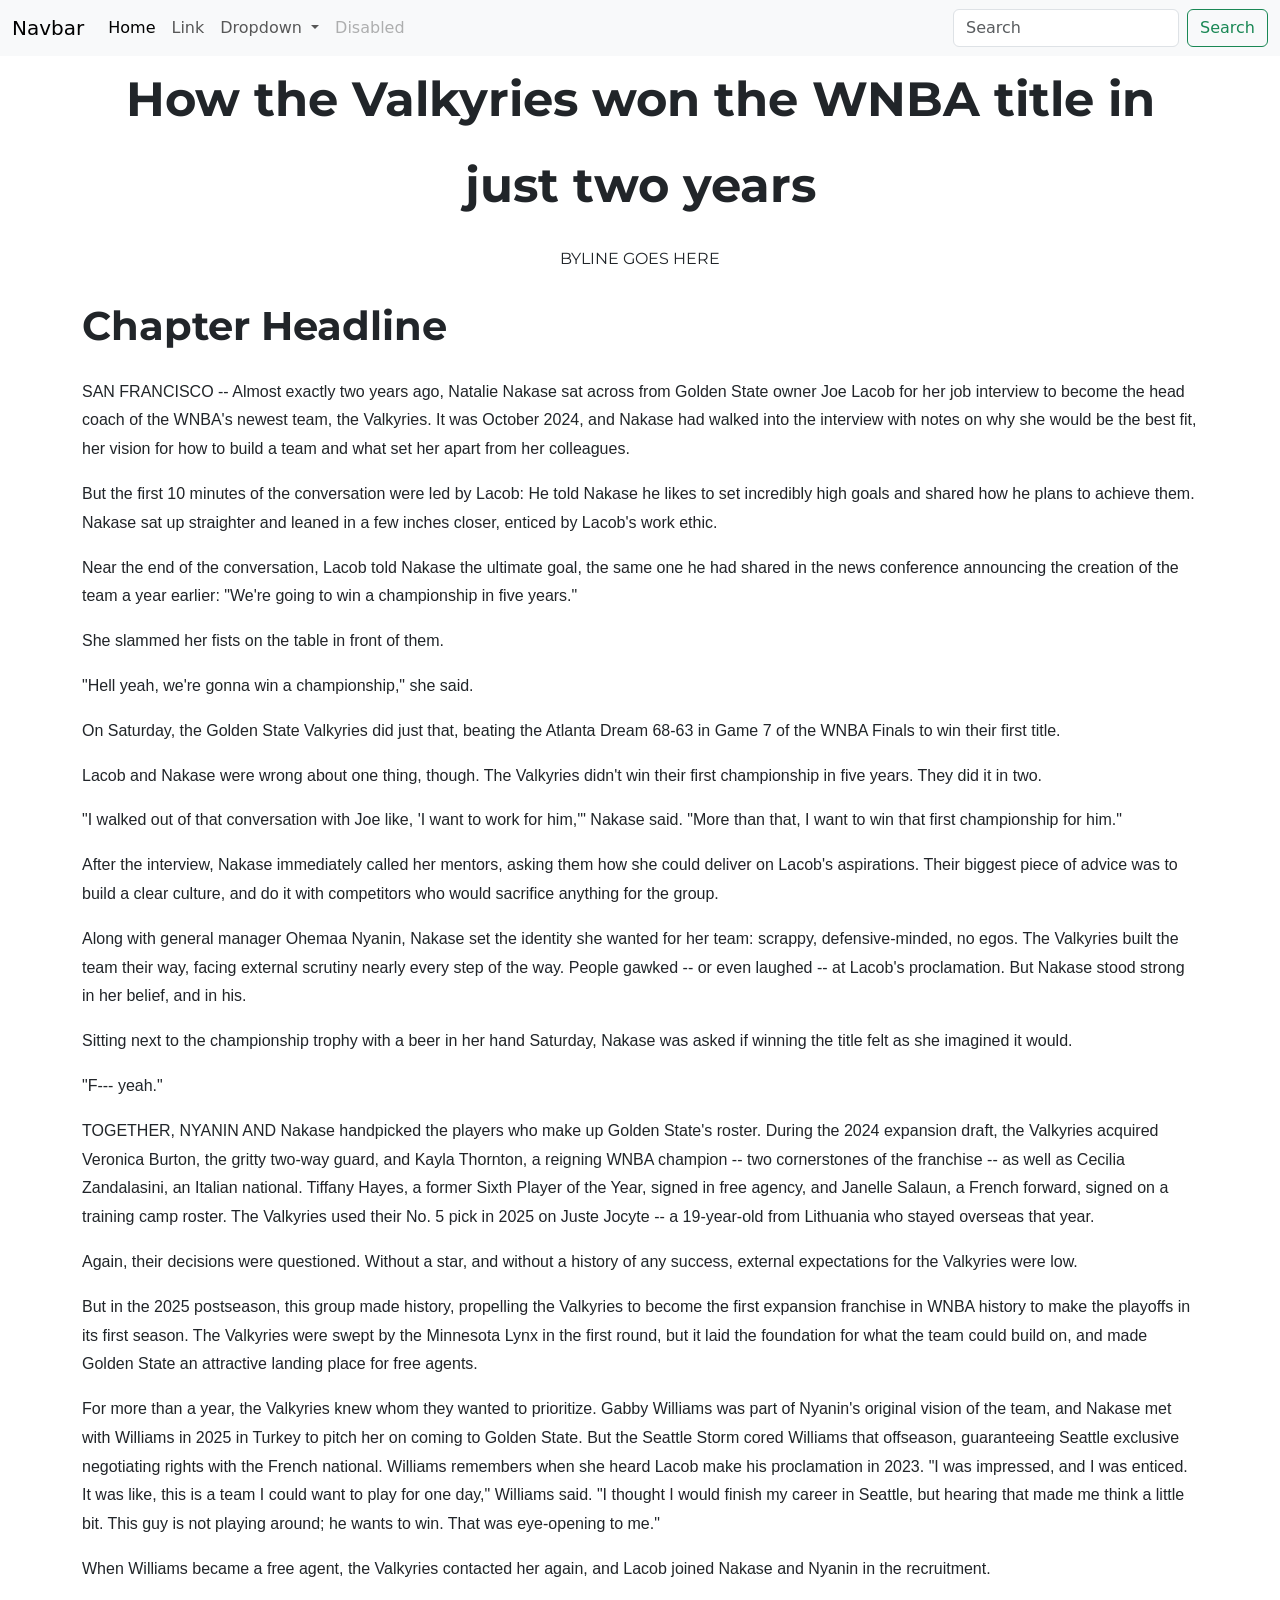
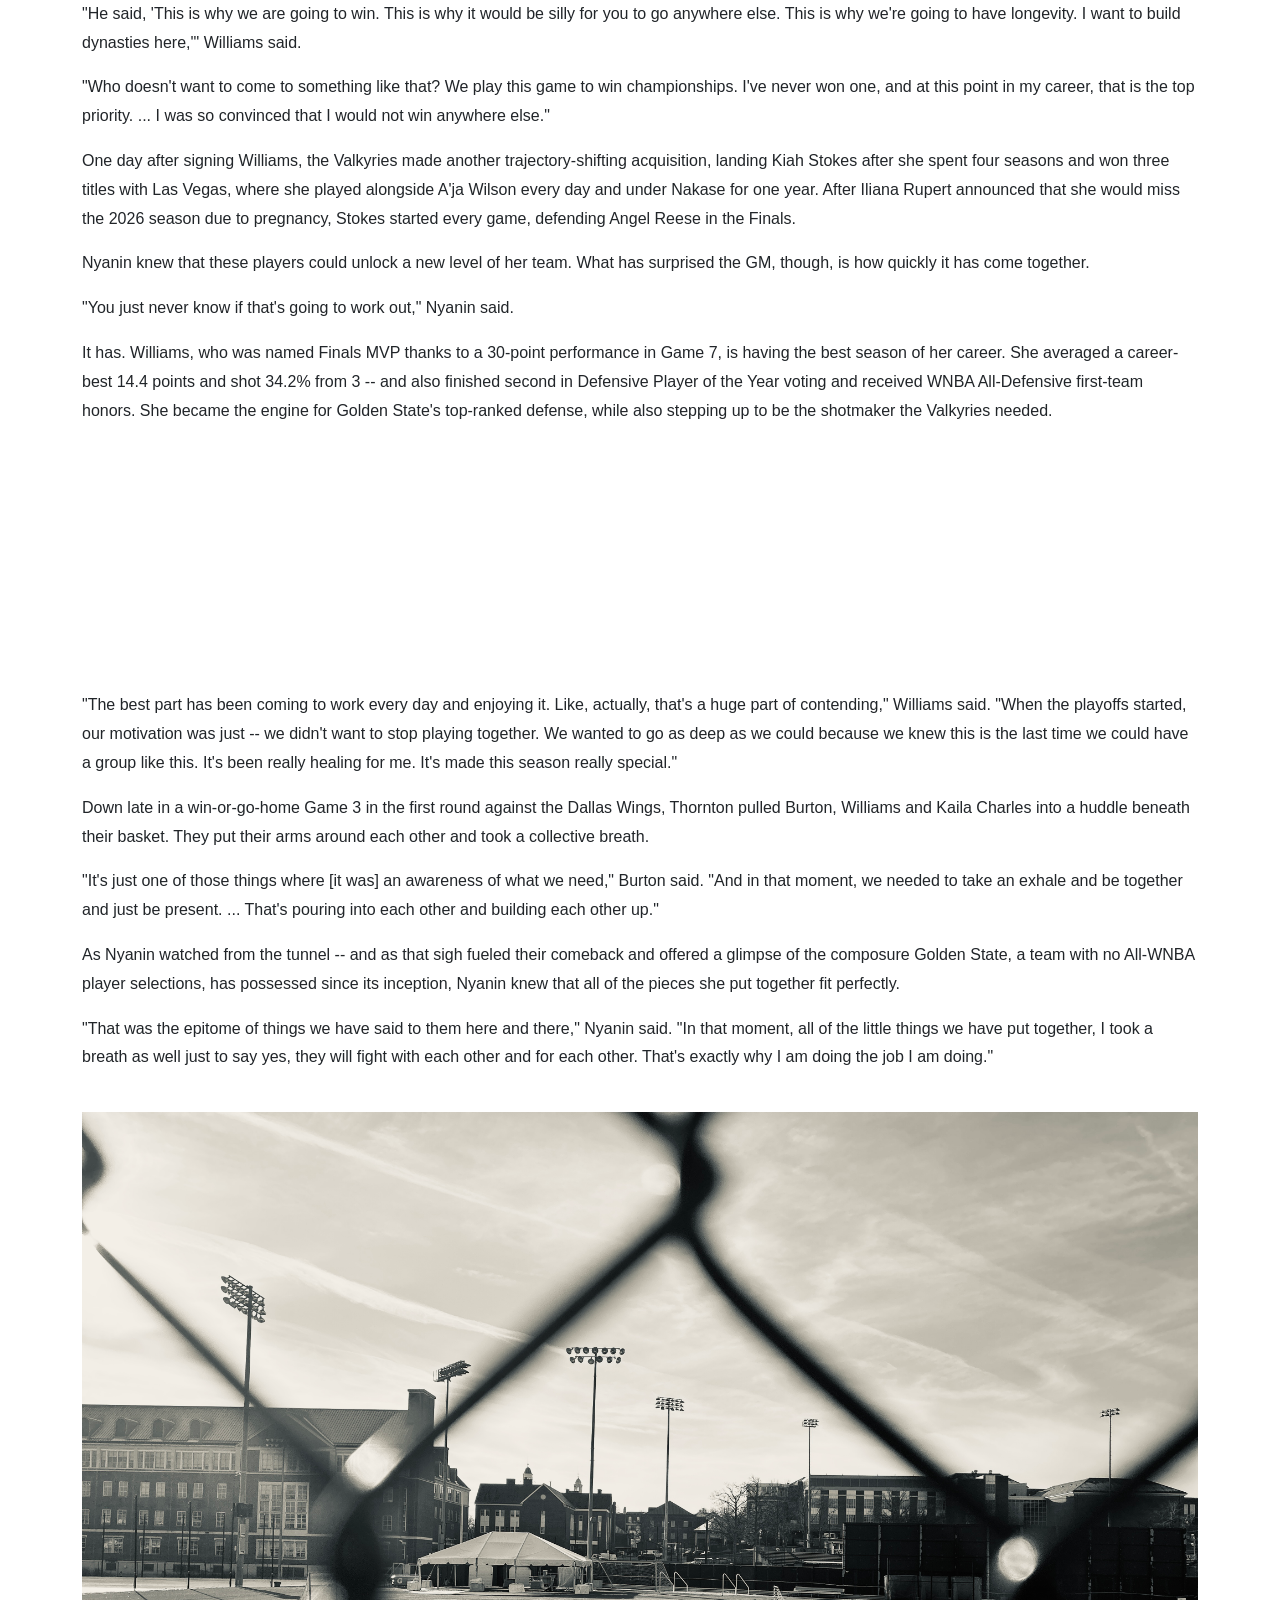
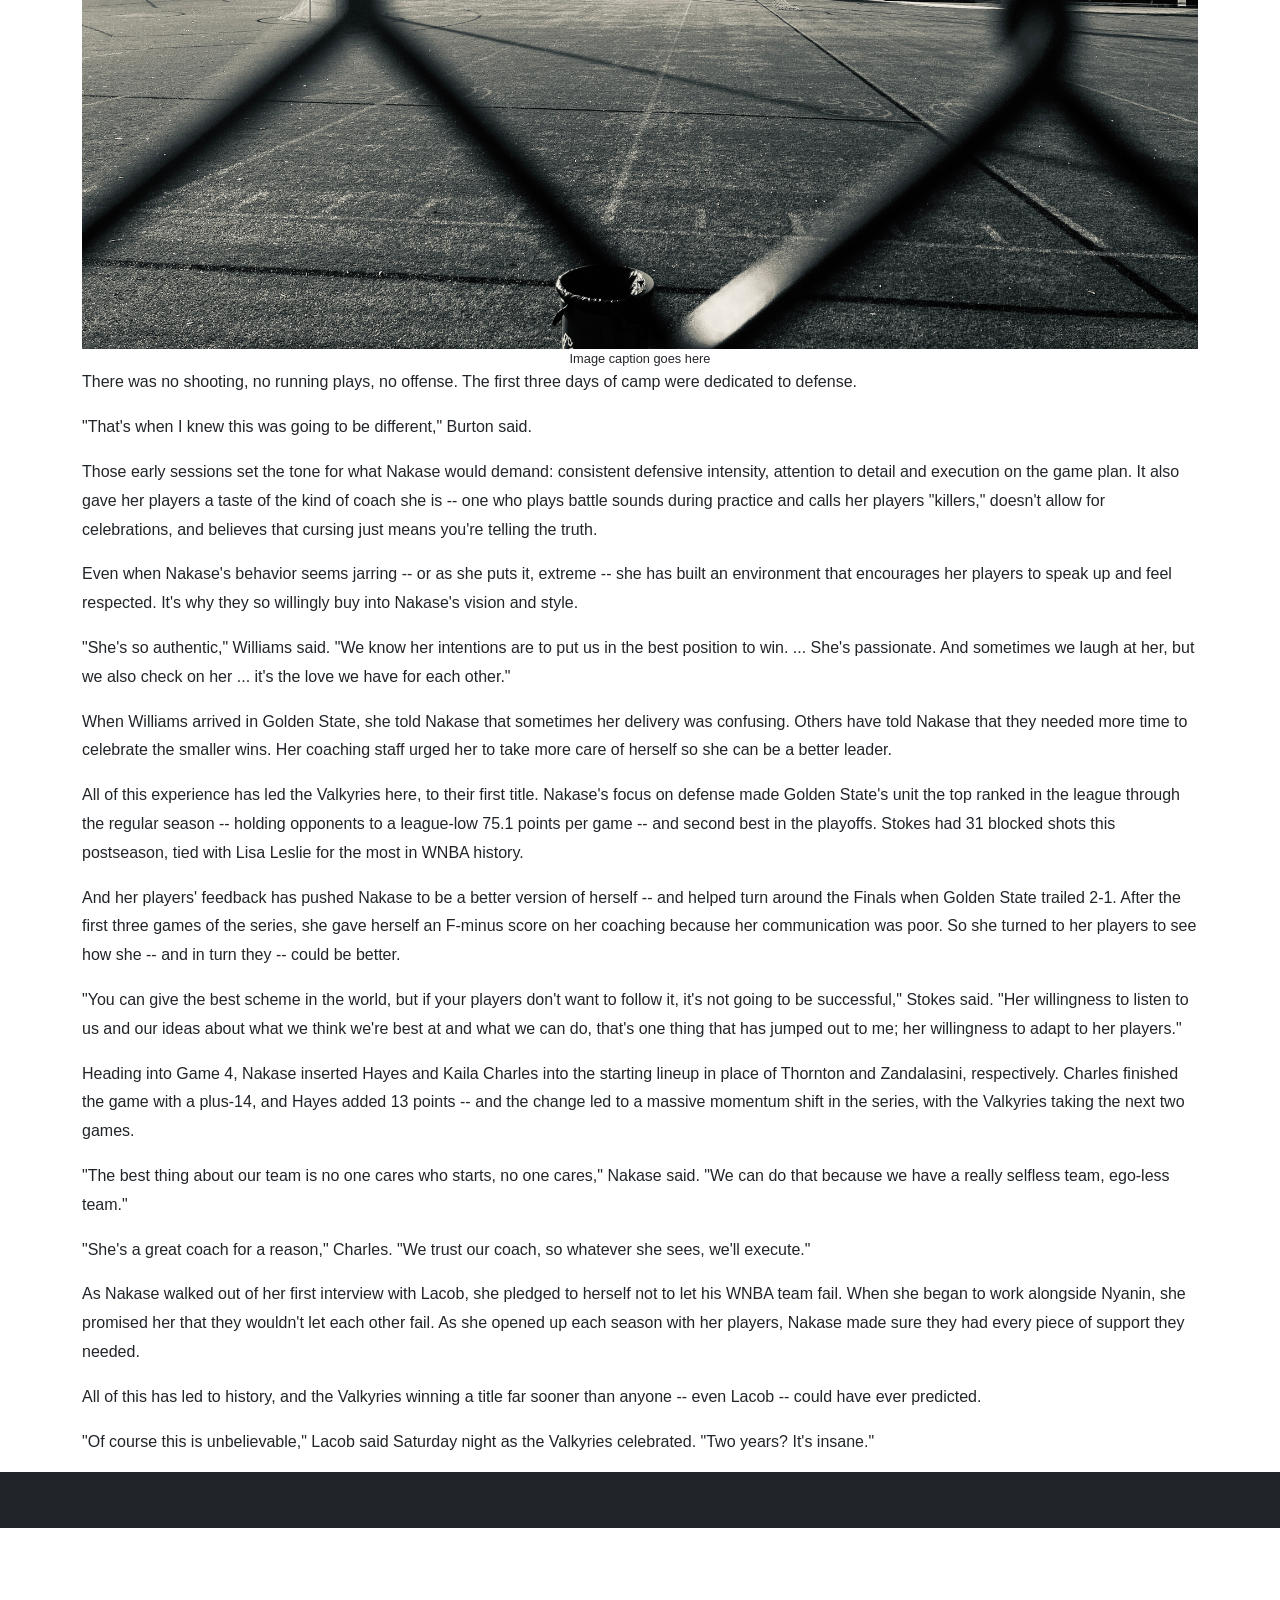
==== commit 42bbf519: "frame" ====
--- a/Final_Project/index.html
+++ b/Final_Project/index.html
@@ -114,6 +114,9 @@
 
 <p>It has. Williams, who was named Finals MVP thanks to a 30-point performance in Game 7, is having the best season of her career. She averaged a career-best 14.4 points and shot 34.2% from 3 -- and also finished second in Defensive Player of the Year voting and received WNBA All-Defensive first-team honors. She became the engine for Golden State's top-ranked defense, while also stepping up to be the shotmaker the Valkyries needed.</p>
 
+    <iframe title="Gabby Williams enjoyed a career-best season in her first year with the Valkyries" aria-label="Table" id="datawrapper-chart-PIxF4" src="https://datawrapper.dwcdn.net/PIxF4/1/" scrolling="no" frameborder="0" style="width: 0; min-width: 100% !important; border: none;" height="243" data-external="1"></iframe><script type="text/javascript">(function(){function e(){window.addEventListener(`message`,function(e){if(e.data[`datawrapper-height`]!==void 0){var t=document.querySelectorAll(`iframe`);for(var n in e.data[`datawrapper-height`])for(var r=0,i;i=t[r];r++)if(i.contentWindow===e.source){var a=e.data[`datawrapper-height`][n]+`px`;i.style.height=a}}})}e()})();</script>  
+
+
 <p>"The best part has been coming to work every day and enjoying it. Like, actually, that's a huge part of contending," Williams said. "When the playoffs started, our motivation was just -- we didn't want to stop playing together. We wanted to go as deep as we could because we knew this is the last time we could have a group like this. It's been really healing for me. It's made this season really special."</p>
 
 <p>Down late in a win-or-go-home Game 3 in the first round against the Dallas Wings, Thornton pulled Burton, Williams and Kaila Charles into a huddle beneath their basket. They put their arms around each other and took a collective breath.</p>
@@ -165,8 +168,6 @@
        </div>
      </footer>
 
-    <iframe title="Gabby Williams enjoyed a career-best season in her first year with the Valkyries" aria-label="Table" id="datawrapper-chart-PIxF4" src="https://datawrapper.dwcdn.net/PIxF4/1/" scrolling="no" frameborder="0" style="width: 0; min-width: 100% !important; border: none;" height="243" data-external="1"></iframe><script type="text/javascript">(function(){function e(){window.addEventListener(`message`,function(e){if(e.data[`datawrapper-height`]!==void 0){var t=document.querySelectorAll(`iframe`);for(var n in e.data[`datawrapper-height`])for(var r=0,i;i=t[r];r++)if(i.contentWindow===e.source){var a=e.data[`datawrapper-height`][n]+`px`;i.style.height=a}}})}e()})();</script>  
-
     <iframe title="Defense has been the name of the game for Golden State in its first two seasons" aria-label="Table" id="datawrapper-chart-IQbWR" src="https://datawrapper.dwcdn.net/IQbWR/1/" scrolling="no" frameborder="0" style="width: 0; min-width: 100% !important; border: none;" height="389" data-external="1"></iframe><script type="text/javascript">(function(){function e(){window.addEventListener(`message`,function(e){if(e.data[`datawrapper-height`]!==void 0){var t=document.querySelectorAll(`iframe`);for(var n in e.data[`datawrapper-height`])for(var r=0,i;i=t[r];r++)if(i.contentWindow===e.source){var a=e.data[`datawrapper-height`][n]+`px`;i.style.height=a}}})}e()})();</script>
 
 
